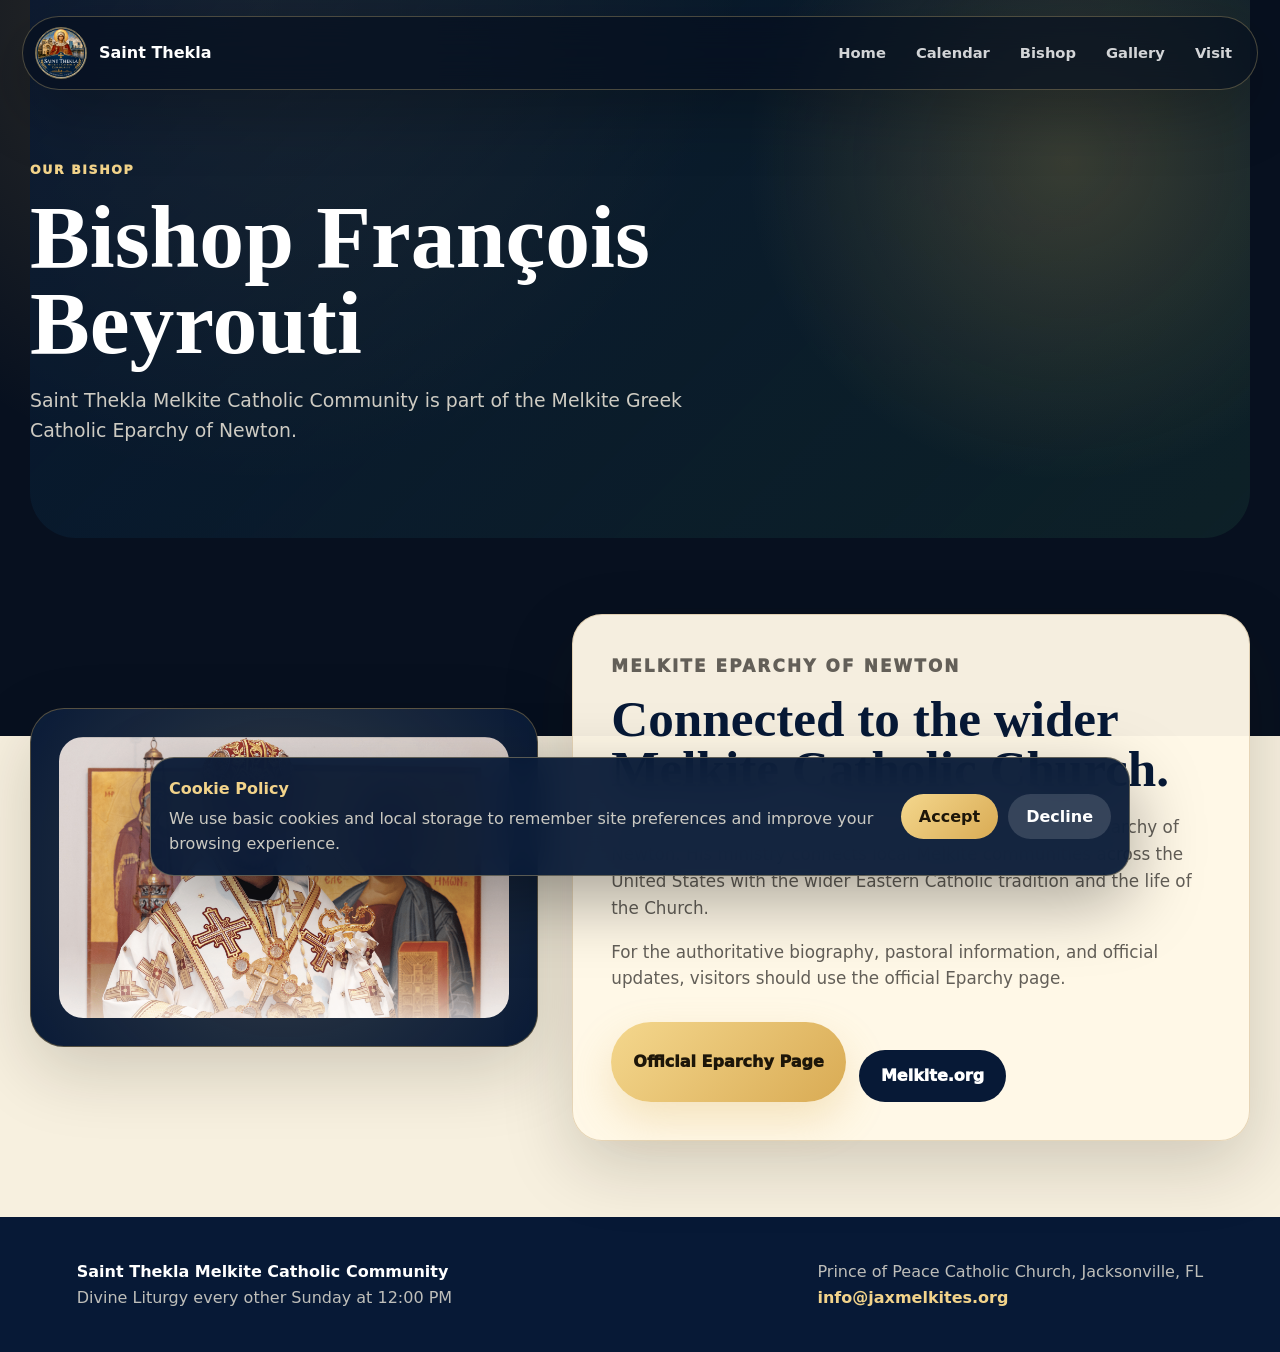
==== bishop.html @ 1944b4c6 "uploaded" ====
<!doctype html>
<html lang="en">
  <head>
    <meta charset="UTF-8" />
    <meta name="viewport" content="width=device-width, initial-scale=1.0" />
    <title>Our Bishop | Saint Thekla Melkite Catholic Community</title>
    <meta
      name="description"
      content="Learn about Bishop François Beyrouti and the Melkite Eparchy of Newton through Saint Thekla Melkite Catholic Community."
    />
    <link rel="icon" type="image/jpeg" href="./assets/hero-emblem.jpg?v=4" />
    <link rel="apple-touch-icon" href="./assets/hero-emblem.jpg?v=4" />
    <link rel="stylesheet" href="./styles.css" />
  </head>
  <body>
    <header class="site-header" data-header>
      <a class="brand" href="./index.html" aria-label="Saint Thekla Melkite Catholic Community home">
        <img src="./assets/hero-emblem.jpg" alt="Saint Thekla Melkite Catholic Community emblem" />
        <span>Saint Thekla</span>
      </a>
      <button class="menu-toggle" type="button" aria-label="Open navigation" aria-expanded="false" data-menu-toggle>
        <span></span>
        <span></span>
      </button>
      <nav class="main-nav" data-nav>
        <a href="./index.html">Home</a>
        <a href="./calendar.html">Calendar</a>
        <a href="./bishop.html">Bishop</a>
        <a href="./gallery.html">Gallery</a>
        <a href="./index.html#visit">Visit</a>
      </nav>
    </header>

    <main>
      <section class="subpage-hero bishop-page-hero">
        <p class="eyebrow">Our Bishop</p>
        <h1>Bishop François Beyrouti</h1>
        <p>Saint Thekla Melkite Catholic Community is part of the Melkite Greek Catholic Eparchy of Newton.</p>
      </section>

      <section class="bishop-detail">
        <div class="bishop-emblem-card">
          <img src="./assets/bishop-francois-beyrouti.png" alt="Bishop François Beyrouti in vestments before icons" />
        </div>
        <div class="bishop-detail-copy">
          <p class="eyebrow">Melkite Eparchy of Newton</p>
          <h2>Connected to the wider Melkite Catholic Church.</h2>
          <p>
            Bishop François Beyrouti serves as bishop of the Melkite Eparchy of Newton. His ministry connects local Melkite communities across the United States with the wider Eastern Catholic tradition and the life of the Church.
          </p>
          <p>
            For the authoritative biography, pastoral information, and official updates, visitors should use the official Eparchy page.
          </p>
          <div class="hero-actions">
            <a class="button primary" href="https://melkite.org/our-bishop-2" target="_blank" rel="noopener noreferrer">Official Eparchy Page</a>
            <a class="button dark" href="https://melkite.org" target="_blank" rel="noopener noreferrer">Melkite.org</a>
          </div>
        </div>
      </section>
    </main>

    <footer class="site-footer">
      <div>
        <strong>Saint Thekla Melkite Catholic Community</strong>
        <span>Divine Liturgy every other Sunday at 12:00 PM</span>
      </div>
      <div>
        <span>Prince of Peace Catholic Church, Jacksonville, FL</span>
        <a href="mailto:info@jaxmelkites.org">info@jaxmelkites.org</a>
      </div>
    </footer>
    <button class="back-to-top" type="button" aria-label="Back to top" data-top>↑</button>
    <script src="./script.js"></script>
  </body>
</html>
---- styles.css ----
:root {
  --ink: #111827;
  --navy: #071936;
  --blue: #123864;
  --gold: #d9ab54;
  --gold-light: #f2d38a;
  --cream: #fff8e8;
  --paper: #f7f0df;
  --red: #8e2f24;
  --green: #183d35;
  --muted: #635f58;
  --line: rgba(151, 104, 34, 0.24);
  --shadow: 0 24px 70px rgba(27, 20, 12, 0.18);
}

* {
  box-sizing: border-box;
}

html {
  scroll-behavior: smooth;
}

html,
body {
  max-width: 100%;
  overflow-x: hidden;
}

body {
  margin: 0;
  color: var(--ink);
  background:
    radial-gradient(circle at 20% 0%, rgba(217, 171, 84, 0.22), transparent 30rem),
    linear-gradient(180deg, #07101f 0, #07101f 46rem, var(--paper) 46rem);
  font-family: Inter, ui-sans-serif, system-ui, -apple-system, BlinkMacSystemFont, "Segoe UI", sans-serif;
  line-height: 1.6;
}

a {
  color: inherit;
  text-decoration: none;
}

img {
  display: block;
  max-width: 100%;
}

section {
  scroll-margin-top: 120px;
}

.site-header {
  position: fixed;
  inset: 16px 22px auto;
  z-index: 50;
  display: flex;
  align-items: center;
  justify-content: space-between;
  gap: 20px;
  padding: 10px 12px;
  border: 1px solid rgba(242, 211, 138, 0.28);
  border-radius: 999px;
  background: rgba(6, 14, 29, 0.66);
  box-shadow: 0 22px 64px rgba(0, 0, 0, 0.24);
  backdrop-filter: blur(18px);
}

.site-header.is-scrolled {
  background: rgba(7, 25, 54, 0.92);
}

.brand {
  display: inline-flex;
  align-items: center;
  gap: 12px;
  color: white;
  font-weight: 900;
}

.brand img {
  width: 52px;
  height: 52px;
  object-fit: cover;
  border: 1px solid rgba(242, 211, 138, 0.5);
  border-radius: 50%;
}

.main-nav {
  display: flex;
  align-items: center;
  gap: 4px;
}

.main-nav a {
  padding: 10px 13px;
  border-radius: 999px;
  color: rgba(255, 255, 255, 0.82);
  font-size: 0.92rem;
  font-weight: 800;
}

.main-nav a:hover {
  color: white;
  background: rgba(255, 255, 255, 0.12);
}

.menu-toggle {
  display: none;
  width: 46px;
  height: 46px;
  border: 0;
  border-radius: 50%;
  background: rgba(255, 255, 255, 0.12);
}

.menu-toggle span {
  display: block;
  width: 18px;
  height: 2px;
  margin: 4px auto;
  background: white;
}

.top-banner {
  padding: 100px 24px 28px;
  background:
    radial-gradient(circle at 50% 0%, rgba(242, 211, 138, 0.24), transparent 30rem),
    linear-gradient(180deg, #07101f, #0d2340);
}

.top-banner img {
  width: min(1520px, 100%);
  margin: 0 auto;
  border: 1px solid rgba(242, 211, 138, 0.35);
  border-radius: 30px;
  box-shadow: 0 34px 100px rgba(0, 0, 0, 0.36);
}

.hero {
  position: relative;
  display: grid;
  grid-template-columns: minmax(0, 1fr) minmax(320px, 520px);
  gap: 48px;
  align-items: center;
  width: min(1220px, calc(100% - 40px));
  margin: 0 auto;
  padding: 76px 0 92px;
  color: white;
}

.hero::before {
  content: "";
  position: absolute;
  inset: 20px -80px 20px;
  z-index: -1;
  border: 1px solid rgba(242, 211, 138, 0.12);
  border-radius: 46px;
  background:
    radial-gradient(circle at 80% 30%, rgba(217, 171, 84, 0.2), transparent 22rem),
    linear-gradient(135deg, rgba(18, 56, 100, 0.76), rgba(142, 47, 36, 0.3));
}

.eyebrow {
  margin: 0 0 14px;
  color: var(--gold-light);
  font-size: 0.78rem;
  font-weight: 950;
  letter-spacing: 0.13em;
  text-transform: uppercase;
}

.hero h1,
.section-copy h2,
.section-heading h2,
.connect-card h2 {
  margin: 0;
  font-family: Georgia, "Times New Roman", serif;
  line-height: 0.97;
}

.hero h1 {
  max-width: 790px;
  font-size: clamp(3.25rem, 7vw, 7.2rem);
}

.hero p {
  max-width: 710px;
  margin: 24px 0 0;
  color: rgba(255, 248, 232, 0.84);
  font-size: clamp(1.05rem, 1.8vw, 1.32rem);
}

.quick-facts {
  display: flex;
  flex-wrap: wrap;
  gap: 10px;
  margin-top: 28px;
}

.quick-facts span {
  padding: 10px 14px;
  border: 1px solid rgba(242, 211, 138, 0.28);
  border-radius: 999px;
  color: var(--cream);
  background: rgba(255, 255, 255, 0.08);
  font-weight: 850;
}

.hero-actions {
  display: flex;
  flex-wrap: wrap;
  gap: 13px;
  margin-top: 30px;
}

.button {
  display: inline-flex;
  align-items: center;
  justify-content: center;
  min-height: 50px;
  padding: 13px 22px;
  border-radius: 999px;
  font-weight: 950;
  transition: transform 180ms ease, box-shadow 180ms ease;
}

.button:hover {
  transform: translateY(-2px);
}

.button.primary {
  color: #1d1609;
  background: linear-gradient(135deg, #f4d78d, var(--gold));
  box-shadow: 0 18px 42px rgba(217, 171, 84, 0.28);
}

.button.light {
  color: var(--navy);
  background: var(--cream);
}

.button.outline {
  color: white;
  border: 1px solid rgba(255, 255, 255, 0.28);
  background: rgba(255, 255, 255, 0.08);
}

.button.dark {
  margin-top: 28px;
  color: white;
  background: var(--navy);
}

.compact-button {
  margin-top: 22px;
}

.hero-image {
  position: relative;
}

.hero-image::before,
.hero-image::after {
  content: "";
  position: absolute;
  border-radius: 50%;
}

.hero-image::before {
  inset: -20px;
  border: 1px solid rgba(242, 211, 138, 0.42);
}

.hero-image::after {
  inset: -48px;
  border: 1px solid rgba(242, 211, 138, 0.16);
}

.hero-image img {
  width: 100%;
  border: 1px solid rgba(242, 211, 138, 0.45);
  border-radius: 50%;
  box-shadow: 0 38px 110px rgba(0, 0, 0, 0.38);
}

.schedule-card,
.welcome-section,
.first-time,
.melkite-section,
.community-section,
.connect-section,
.visit-section {
  width: min(1220px, calc(100% - 40px));
  margin: 0 auto;
  padding: 88px 0;
}

.schedule-card {
  display: grid;
  grid-template-columns: 0.75fr 1.25fr;
  gap: 28px;
  padding: 34px;
  border: 1px solid var(--line);
  border-radius: 30px;
  background: rgba(255, 248, 232, 0.96);
  box-shadow: var(--shadow);
}

.schedule-card h2,
.section-copy h2,
.section-heading h2,
.connect-card h2 {
  color: var(--navy);
  font-size: clamp(2.2rem, 4vw, 4.5rem);
}

.schedule-card p,
.section-copy p,
.welcome-note p,
.expect-grid p,
.melkite-section p,
.community-grid p,
.connect-card p,
.support-card p,
.section-heading p {
  color: var(--muted);
  font-size: 1.05rem;
}

.date-list {
  display: grid;
  grid-template-columns: repeat(4, 1fr);
  gap: 12px;
}

.date-list article,
.expect-grid article,
.community-grid article,
.welcome-note,
.bishop-short,
.support-card {
  border: 1px solid var(--line);
  border-radius: 22px;
  background: white;
  box-shadow: 0 14px 42px rgba(27, 20, 12, 0.08);
}

.date-list article {
  padding: 18px;
}

.date-list span,
.date-list small {
  display: block;
  color: var(--gold);
  font-size: 0.76rem;
  font-weight: 950;
  text-transform: uppercase;
}

.date-list strong {
  display: block;
  margin: 8px 0 4px;
  color: var(--navy);
  font-size: 1.1rem;
  line-height: 1.15;
}

.welcome-section,
.melkite-section,
.connect-section {
  display: grid;
  grid-template-columns: 1fr 0.78fr;
  gap: 34px;
  align-items: stretch;
}

.welcome-note,
.bishop-short,
.support-card,
.connect-card {
  padding: 34px;
}

.welcome-note,
.support-card {
  display: flex;
  flex-direction: column;
  justify-content: end;
  background: linear-gradient(135deg, #ffffff, #fff3d0);
}

.welcome-note h3,
.bishop-short h3,
.support-card h3,
.community-grid h3,
.expect-grid h3 {
  margin: 0 0 12px;
  color: var(--navy);
  font-size: 1.35rem;
  line-height: 1.18;
}

.section-heading {
  max-width: 760px;
  margin-bottom: 34px;
}

.expect-grid,
.community-grid {
  display: grid;
  grid-template-columns: repeat(4, 1fr);
  gap: 16px;
}

.expect-grid article,
.community-grid article {
  min-height: 260px;
  padding: 26px;
}

.expect-grid span {
  display: block;
  margin-bottom: 54px;
  color: var(--gold);
  font-family: Georgia, "Times New Roman", serif;
  font-size: 2.4rem;
}

.melkite-section {
  border-top: 1px solid var(--line);
  border-bottom: 1px solid var(--line);
}

.bishop-short {
  color: white;
  background:
    linear-gradient(135deg, rgba(7, 25, 54, 0.94), rgba(24, 61, 53, 0.94)),
    radial-gradient(circle at top right, rgba(217, 171, 84, 0.3), transparent 22rem);
}

.bishop-short h3,
.bishop-short p {
  color: white;
}

.bishop-short a {
  display: inline-flex;
  margin-top: 18px;
  color: var(--gold-light);
  font-weight: 950;
}

.connect-card {
  border-radius: 30px;
  color: white;
  background:
    linear-gradient(90deg, rgba(7, 25, 54, 0.96), rgba(18, 56, 100, 0.84)),
    radial-gradient(circle at top right, rgba(217, 171, 84, 0.26), transparent 26rem);
  box-shadow: var(--shadow);
}

.connect-card h2 {
  color: white;
}

.connect-card p {
  color: rgba(255, 248, 232, 0.78);
}

.map-frame {
  overflow: hidden;
  border: 1px solid var(--line);
  border-radius: 30px;
  background: white;
  box-shadow: var(--shadow);
}

.map-frame iframe {
  display: block;
  width: 100%;
  height: 470px;
  border: 0;
}

.subpage-hero {
  width: min(1220px, calc(100% - 40px));
  margin: 0 auto;
  padding: 160px 0 74px;
  color: white;
}

.subpage-hero h1 {
  max-width: 880px;
  margin: 0;
  font-family: Georgia, "Times New Roman", serif;
  font-size: clamp(3rem, 7vw, 6.8rem);
  line-height: 0.96;
}

.subpage-hero p:not(.eyebrow) {
  max-width: 720px;
  color: rgba(255, 248, 232, 0.8);
  font-size: 1.18rem;
}

.page-card {
  margin-top: 0;
}

.wide-dates {
  grid-template-columns: repeat(4, 1fr);
}

.calendar-page-section,
.gallery-page-section,
.gallery-tools,
.bishop-detail {
  width: min(1220px, calc(100% - 40px));
  margin: 0 auto;
  padding: 76px 0;
}

.calendar-frame {
  overflow: hidden;
  border: 1px solid var(--line);
  border-radius: 30px;
  background: white;
  box-shadow: var(--shadow);
}

.calendar-frame iframe {
  display: block;
  width: 100%;
  height: 680px;
  border: 0;
}

.bishop-page-hero {
  background:
    radial-gradient(circle at 85% 30%, rgba(217, 171, 84, 0.22), transparent 20rem),
    linear-gradient(135deg, rgba(7, 25, 54, 0.72), rgba(24, 61, 53, 0.38));
  border-radius: 0 0 46px 46px;
}

.bishop-detail {
  display: grid;
  grid-template-columns: 0.75fr 1fr;
  gap: 34px;
  align-items: center;
}

.bishop-emblem-card {
  padding: 28px;
  border: 1px solid rgba(217, 171, 84, 0.35);
  border-radius: 34px;
  background:
    radial-gradient(circle at center, rgba(242, 211, 138, 0.2), transparent 20rem),
    var(--navy);
  box-shadow: var(--shadow);
}

.bishop-emblem-card img {
  width: 100%;
  aspect-ratio: 16 / 10;
  object-fit: cover;
  object-position: center;
  border-radius: 24px;
}

.bishop-detail-copy {
  padding: 38px;
  border: 1px solid var(--line);
  border-radius: 30px;
  background: rgba(255, 248, 232, 0.96);
  box-shadow: var(--shadow);
}

.bishop-detail-copy h2,
.gallery-tools h2 {
  margin: 0 0 20px;
  color: var(--navy);
  font-family: Georgia, "Times New Roman", serif;
  font-size: clamp(2.2rem, 4vw, 4.6rem);
  line-height: 0.98;
}

.bishop-detail-copy p,
.gallery-tools p,
.gallery-tools li {
  color: var(--muted);
  font-size: 1.05rem;
}

.gallery-tools {
  display: grid;
  grid-template-columns: 1fr 0.8fr;
  gap: 24px;
  align-items: stretch;
}

.gallery-tools > div,
.gallery-tools ol {
  margin: 0;
  padding: 34px;
  border: 1px solid var(--line);
  border-radius: 30px;
  background: rgba(255, 248, 232, 0.96);
  box-shadow: var(--shadow);
}

.gallery-tools code {
  color: var(--navy);
  font-weight: 800;
}

.gallery-tools li + li {
  margin-top: 12px;
}

.facebook-gallery {
  display: grid;
  grid-template-columns: repeat(3, 1fr);
  gap: 18px;
}

.gallery-photo {
  display: grid;
  overflow: hidden;
  min-height: 320px;
  border: 1px solid var(--line);
  border-radius: 24px;
  background: white;
  box-shadow: 0 14px 42px rgba(27, 20, 12, 0.08);
}

.gallery-photo img {
  width: 100%;
  aspect-ratio: 4 / 3;
  object-fit: cover;
}

.gallery-photo span {
  display: block;
  padding: 18px;
  color: var(--navy);
  font-weight: 850;
}

.gallery-empty {
  grid-column: 1 / -1;
  padding: 34px;
  border: 1px solid var(--line);
  border-radius: 24px;
  background: white;
}

.gallery-empty h3 {
  margin: 0 0 10px;
  color: var(--navy);
}

.site-footer {
  display: flex;
  justify-content: space-between;
  gap: 30px;
  padding: 42px 6vw;
  color: rgba(255, 248, 232, 0.74);
  background: var(--navy);
}

.site-footer strong,
.site-footer span,
.site-footer a {
  display: block;
}

.site-footer strong {
  color: white;
}

.site-footer a {
  color: var(--gold-light);
  font-weight: 850;
}

.back-to-top {
  position: fixed;
  right: 18px;
  bottom: 18px;
  z-index: 40;
  width: 50px;
  height: 50px;
  border: 0;
  border-radius: 50%;
  color: #1d1609;
  background: var(--gold);
  box-shadow: 0 18px 45px rgba(0, 0, 0, 0.22);
  cursor: pointer;
  opacity: 0;
  pointer-events: none;
  transform: translateY(10px);
  transition: opacity 180ms ease, transform 180ms ease;
}

.back-to-top.is-visible {
  opacity: 1;
  pointer-events: auto;
  transform: translateY(0);
}

.cookie-banner {
  position: fixed;
  left: 24px;
  right: 24px;
  bottom: 24px;
  z-index: 80;
  display: grid;
  grid-template-columns: 1fr auto;
  gap: 18px;
  align-items: center;
  max-width: 980px;
  margin: 0 auto;
  padding: 18px;
  border: 1px solid rgba(242, 211, 138, 0.34);
  border-radius: 24px;
  color: white;
  background: rgba(7, 25, 54, 0.94);
  box-shadow: 0 24px 70px rgba(0, 0, 0, 0.34);
  backdrop-filter: blur(18px);
  transition: opacity 200ms ease, transform 200ms ease;
}

.cookie-banner.is-hiding {
  opacity: 0;
  transform: translateY(14px);
}

.cookie-banner strong {
  display: block;
  margin-bottom: 4px;
  color: var(--gold-light);
}

.cookie-banner p {
  margin: 0;
  color: rgba(255, 248, 232, 0.78);
}

.cookie-actions {
  display: flex;
  gap: 10px;
}

.cookie-actions button {
  min-height: 44px;
  padding: 10px 18px;
  border: 0;
  border-radius: 999px;
  font: inherit;
  font-weight: 900;
  cursor: pointer;
}

.cookie-accept {
  color: #1d1609;
  background: linear-gradient(135deg, #f4d78d, var(--gold));
}

.cookie-decline {
  color: white;
  background: rgba(255, 255, 255, 0.14);
}

@media (max-width: 980px) {
  .hero,
  .schedule-card,
  .welcome-section,
  .melkite-section,
  .connect-section,
  .bishop-detail,
  .gallery-tools {
    grid-template-columns: 1fr;
  }

  .date-list,
  .expect-grid,
  .community-grid,
  .facebook-gallery {
    grid-template-columns: repeat(2, 1fr);
  }

  .hero-image {
    max-width: 520px;
    margin: 0 auto;
  }
}

@media (max-width: 720px) {
  body {
    background:
      radial-gradient(circle at 50% 0%, rgba(217, 171, 84, 0.18), transparent 18rem),
      linear-gradient(180deg, #07101f 0, #07101f 38rem, var(--paper) 38rem);
  }

  .site-header {
    inset: 10px 12px auto;
    min-height: 64px;
    padding: 8px;
    border-radius: 22px;
    gap: 10px;
  }

  .menu-toggle {
    display: block;
    flex: 0 0 44px;
    width: 44px;
    height: 44px;
  }

  .main-nav {
    position: absolute;
    top: calc(100% + 10px);
    left: 0;
    right: 0;
    display: none;
    flex-direction: column;
    align-items: stretch;
    padding: 12px;
    border: 1px solid rgba(242, 211, 138, 0.24);
    border-radius: 24px;
    background: rgba(7, 25, 54, 0.96);
  }

  .main-nav.is-open {
    display: flex;
  }

  .brand span {
    max-width: 160px;
    line-height: 1.1;
    font-size: 1rem;
    white-space: nowrap;
  }

  .brand img {
    width: 44px;
    height: 44px;
  }

  .top-banner {
    padding: 86px 10px 14px;
  }

  .top-banner img {
    width: 100%;
    height: clamp(126px, 37vw, 176px);
    object-fit: cover;
    object-position: center;
    border-radius: 16px;
    box-shadow: 0 18px 48px rgba(0, 0, 0, 0.28);
  }

  .hero {
    display: flex;
    flex-direction: column-reverse;
    gap: 22px;
    width: calc(100% - 24px);
    margin: 0 auto;
    padding: 28px 0 48px;
    color: white;
  }

  .hero::before {
    inset: 0;
    border-radius: 26px;
    background:
      radial-gradient(circle at 50% 14%, rgba(217, 171, 84, 0.18), transparent 15rem),
      linear-gradient(180deg, rgba(18, 56, 100, 0.54), rgba(7, 25, 54, 0.78));
  }

  .hero-copy {
    width: 100%;
    padding: 0 18px 22px;
  }

  .hero .eyebrow {
    font-size: 0.7rem;
    letter-spacing: 0.09em;
  }

  .hero p {
    margin-top: 18px;
    font-size: 1rem;
  }

  .schedule-card,
  .welcome-section,
  .first-time,
  .melkite-section,
  .community-section,
  .connect-section,
  .visit-section,
  .subpage-hero,
  .calendar-page-section,
  .gallery-page-section,
  .gallery-tools,
  .bishop-detail {
    width: calc(100% - 24px);
    padding: 58px 0;
  }

  .hero h1 {
    font-size: clamp(2.35rem, 11vw, 3.7rem);
    line-height: 1;
    overflow-wrap: anywhere;
  }

  .hero-image {
    width: min(72vw, 290px);
    max-width: none;
    margin: 34px auto 0;
  }

  .hero-image::before {
    inset: -10px;
  }

  .hero-image::after {
    display: none;
  }

  .quick-facts {
    display: grid;
    grid-template-columns: 1fr;
    gap: 8px;
    margin-top: 20px;
  }

  .quick-facts span {
    width: 100%;
    padding: 9px 12px;
    text-align: center;
  }

  .hero-actions {
    display: grid;
    grid-template-columns: 1fr;
    gap: 10px;
    margin-top: 20px;
  }

  .button {
    width: 100%;
    min-height: 52px;
    padding: 13px 16px;
    text-align: center;
  }

  .schedule-card,
  .connect-card,
  .welcome-note,
  .bishop-short,
  .support-card {
    padding: 24px;
  }

  .schedule-card h2,
  .section-copy h2,
  .section-heading h2,
  .connect-card h2,
  .bishop-detail-copy h2,
  .gallery-tools h2 {
    font-size: clamp(2rem, 10vw, 3rem);
    line-height: 1.02;
  }

  .date-list,
  .expect-grid,
  .community-grid,
  .facebook-gallery {
    grid-template-columns: 1fr;
  }

  .expect-grid article {
    min-height: auto;
  }

  .expect-grid span {
    margin-bottom: 24px;
  }

  .map-frame iframe {
    height: 390px;
  }

  .calendar-frame iframe {
    height: 560px;
  }

  .site-footer {
    flex-direction: column;
  }

  .cookie-banner {
    left: 12px;
    right: 12px;
    bottom: 12px;
    grid-template-columns: 1fr;
    padding: 16px;
  }

  .cookie-actions {
    display: grid;
    grid-template-columns: 1fr 1fr;
  }

  .cookie-actions button {
    width: 100%;
  }
}

@media (max-width: 420px) {
  .site-header {
    inset: 8px 10px auto;
  }

  .brand {
    gap: 9px;
  }

  .brand span {
    max-width: 145px;
    font-size: 0.94rem;
  }

  .top-banner img {
    height: 120px;
  }

  .hero {
    width: calc(100% - 20px);
  }

  .hero-copy {
    padding-inline: 14px;
  }

  .hero-image {
    width: min(70vw, 250px);
  }
}
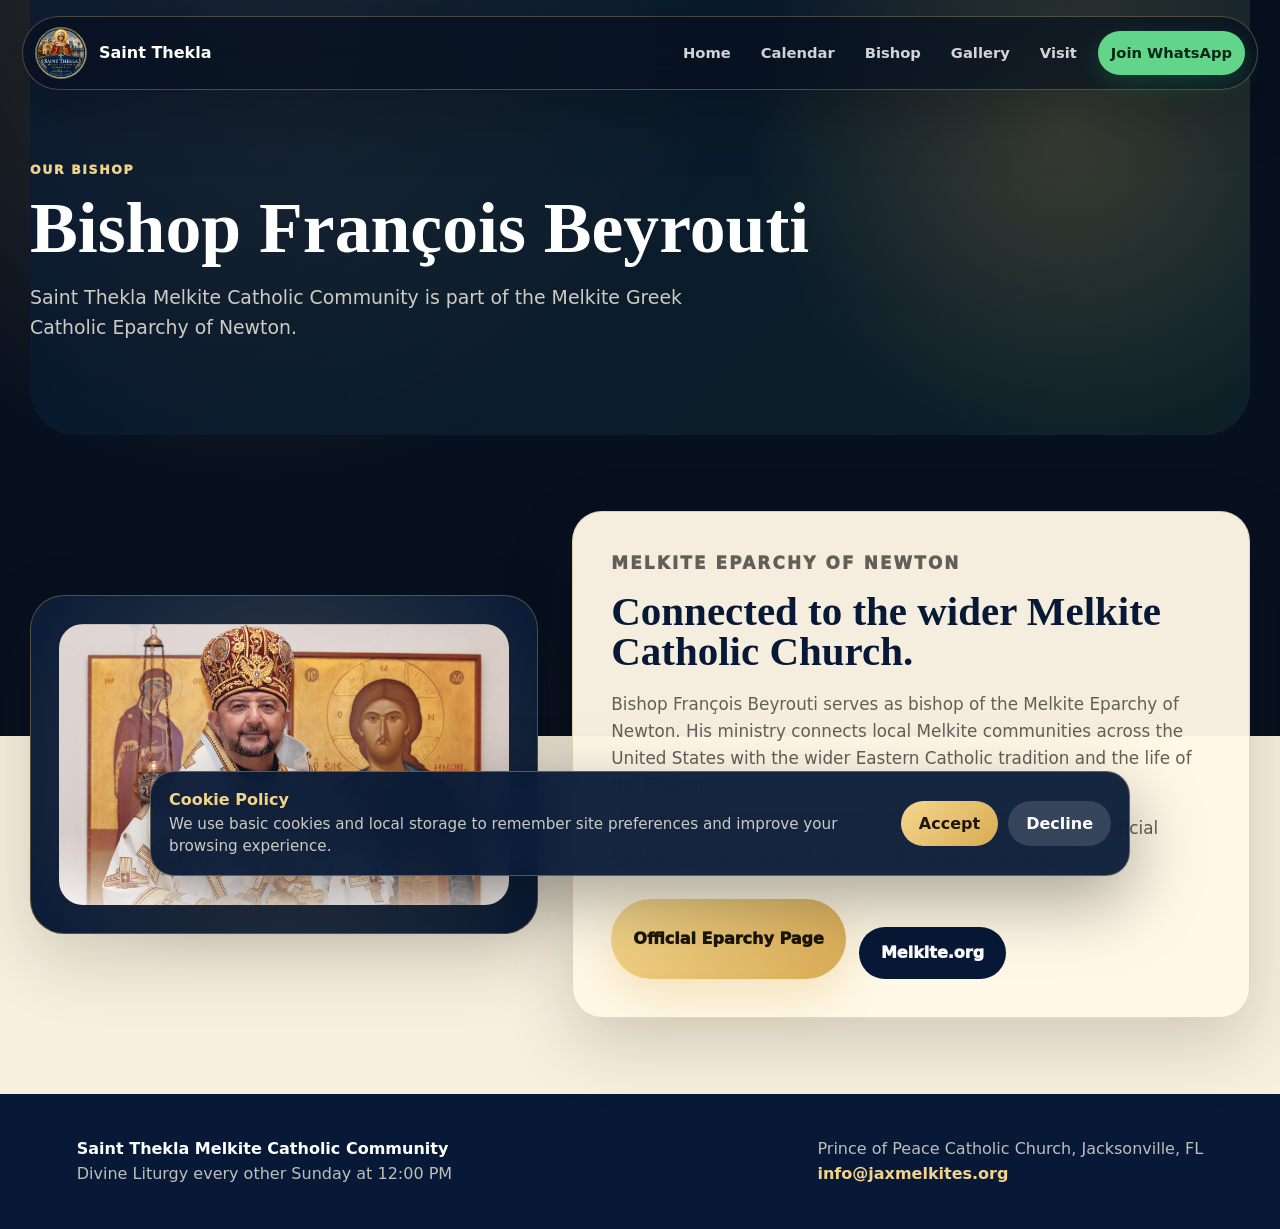
==== commit 8d10bcf2: "Add WhatsApp community header link" ====
--- a/bishop.html
+++ b/bishop.html
@@ -28,6 +28,13 @@
         <a href="./bishop.html">Bishop</a>
         <a href="./gallery.html">Gallery</a>
         <a href="./index.html#visit">Visit</a>
+        <a
+          class="whatsapp-link"
+          href="https://chat.whatsapp.com/I6FyS9nunFM1bxBYqRGiij"
+          target="_blank"
+          rel="noopener noreferrer"
+          aria-label="Join our WhatsApp community"
+        >Join WhatsApp</a>
       </nav>
     </header>
 
--- a/styles.css
+++ b/styles.css
@@ -106,6 +106,18 @@
   background: rgba(255, 255, 255, 0.12);
 }
 
+.main-nav .whatsapp-link {
+  margin-left: 4px;
+  color: #062814;
+  background: #62d58a;
+  box-shadow: 0 8px 24px rgba(35, 176, 91, 0.24);
+}
+
+.main-nav .whatsapp-link:hover {
+  color: #031a0c;
+  background: #83e4a5;
+}
+
 .menu-toggle {
   display: none;
   width: 46px;
@@ -140,13 +152,10 @@
 
 .hero {
   position: relative;
-  display: grid;
-  grid-template-columns: minmax(0, 1fr) minmax(320px, 520px);
-  gap: 48px;
-  align-items: center;
+  display: block;
   width: min(1220px, calc(100% - 40px));
   margin: 0 auto;
-  padding: 76px 0 92px;
+  padding: 76px 48px 92px;
   color: white;
 }
 
@@ -181,12 +190,13 @@
 }
 
 .hero h1 {
-  max-width: 790px;
-  font-size: clamp(3.25rem, 7vw, 7.2rem);
+  max-width: 1120px;
+  font-size: clamp(2.6rem, 5.6vw, 5.76rem);
+  text-wrap: balance;
 }
 
 .hero p {
-  max-width: 710px;
+  max-width: 980px;
   margin: 24px 0 0;
   color: rgba(255, 248, 232, 0.84);
   font-size: clamp(1.05rem, 1.8vw, 1.32rem);
@@ -255,34 +265,6 @@
 
 .compact-button {
   margin-top: 22px;
-}
-
-.hero-image {
-  position: relative;
-}
-
-.hero-image::before,
-.hero-image::after {
-  content: "";
-  position: absolute;
-  border-radius: 50%;
-}
-
-.hero-image::before {
-  inset: -20px;
-  border: 1px solid rgba(242, 211, 138, 0.42);
-}
-
-.hero-image::after {
-  inset: -48px;
-  border: 1px solid rgba(242, 211, 138, 0.16);
-}
-
-.hero-image img {
-  width: 100%;
-  border: 1px solid rgba(242, 211, 138, 0.45);
-  border-radius: 50%;
-  box-shadow: 0 38px 110px rgba(0, 0, 0, 0.38);
 }
 
 .schedule-card,
@@ -313,7 +295,7 @@
 .section-heading h2,
 .connect-card h2 {
   color: var(--navy);
-  font-size: clamp(2.2rem, 4vw, 4.5rem);
+  font-size: clamp(1.76rem, 3.2vw, 3.6rem);
 }
 
 .schedule-card p,
@@ -399,7 +381,7 @@
 .expect-grid h3 {
   margin: 0 0 12px;
   color: var(--navy);
-  font-size: 1.35rem;
+  font-size: 1.08rem;
   line-height: 1.18;
 }
 
@@ -496,7 +478,7 @@
   max-width: 880px;
   margin: 0;
   font-family: Georgia, "Times New Roman", serif;
-  font-size: clamp(3rem, 7vw, 6.8rem);
+  font-size: clamp(2.4rem, 5.6vw, 5.44rem);
   line-height: 0.96;
 }
 
@@ -583,7 +565,7 @@
   margin: 0 0 20px;
   color: var(--navy);
   font-family: Georgia, "Times New Roman", serif;
-  font-size: clamp(2.2rem, 4vw, 4.6rem);
+  font-size: clamp(1.76rem, 3.2vw, 3.68rem);
   line-height: 0.98;
 }
 
@@ -742,11 +724,15 @@
   display: block;
   margin-bottom: 4px;
   color: var(--gold-light);
+  font-size: 1rem;
+  line-height: 1.2;
 }
 
 .cookie-banner p {
   margin: 0;
   color: rgba(255, 248, 232, 0.78);
+  font-size: 0.95rem;
+  line-height: 1.45;
 }
 
 .cookie-actions {
@@ -775,7 +761,6 @@
 }
 
 @media (max-width: 980px) {
-  .hero,
   .schedule-card,
   .welcome-section,
   .melkite-section,
@@ -792,10 +777,6 @@
     grid-template-columns: repeat(2, 1fr);
   }
 
-  .hero-image {
-    max-width: 520px;
-    margin: 0 auto;
-  }
 }
 
 @media (max-width: 720px) {
@@ -838,6 +819,11 @@
     display: flex;
   }
 
+  .main-nav .whatsapp-link {
+    margin: 4px 0 0;
+    text-align: center;
+  }
+
   .brand span {
     max-width: 160px;
     line-height: 1.1;
@@ -864,9 +850,7 @@
   }
 
   .hero {
-    display: flex;
-    flex-direction: column-reverse;
-    gap: 22px;
+    display: block;
     width: calc(100% - 24px);
     margin: 0 auto;
     padding: 28px 0 48px;
@@ -913,23 +897,9 @@
   }
 
   .hero h1 {
-    font-size: clamp(2.35rem, 11vw, 3.7rem);
+    font-size: clamp(1.88rem, 8.8vw, 2.96rem);
     line-height: 1;
     overflow-wrap: anywhere;
-  }
-
-  .hero-image {
-    width: min(72vw, 290px);
-    max-width: none;
-    margin: 34px auto 0;
-  }
-
-  .hero-image::before {
-    inset: -10px;
-  }
-
-  .hero-image::after {
-    display: none;
   }
 
   .quick-facts {
@@ -973,7 +943,7 @@
   .connect-card h2,
   .bishop-detail-copy h2,
   .gallery-tools h2 {
-    font-size: clamp(2rem, 10vw, 3rem);
+    font-size: clamp(1.6rem, 8vw, 2.4rem);
     line-height: 1.02;
   }
 
@@ -1005,20 +975,36 @@
   }
 
   .cookie-banner {
-    left: 12px;
-    right: 12px;
-    bottom: 12px;
+    left: 14px;
+    right: 14px;
+    bottom: calc(14px + env(safe-area-inset-bottom));
     grid-template-columns: 1fr;
-    padding: 16px;
+    gap: 12px;
+    max-width: none;
+    padding: 14px;
+    border-radius: 20px;
   }
 
   .cookie-actions {
     display: grid;
     grid-template-columns: 1fr 1fr;
+    gap: 8px;
   }
 
   .cookie-actions button {
     width: 100%;
+    min-height: 42px;
+    padding: 9px 12px;
+    font-size: 0.95rem;
+  }
+
+  .cookie-banner strong {
+    font-size: 0.98rem;
+  }
+
+  .cookie-banner p {
+    font-size: 0.86rem;
+    line-height: 1.38;
   }
 }
 
@@ -1048,7 +1034,14 @@
     padding-inline: 14px;
   }
 
-  .hero-image {
-    width: min(70vw, 250px);
-  }
-}
+  .cookie-banner {
+    left: 10px;
+    right: 10px;
+    padding: 12px;
+  }
+
+  .cookie-banner p {
+    font-size: 0.82rem;
+  }
+
+}
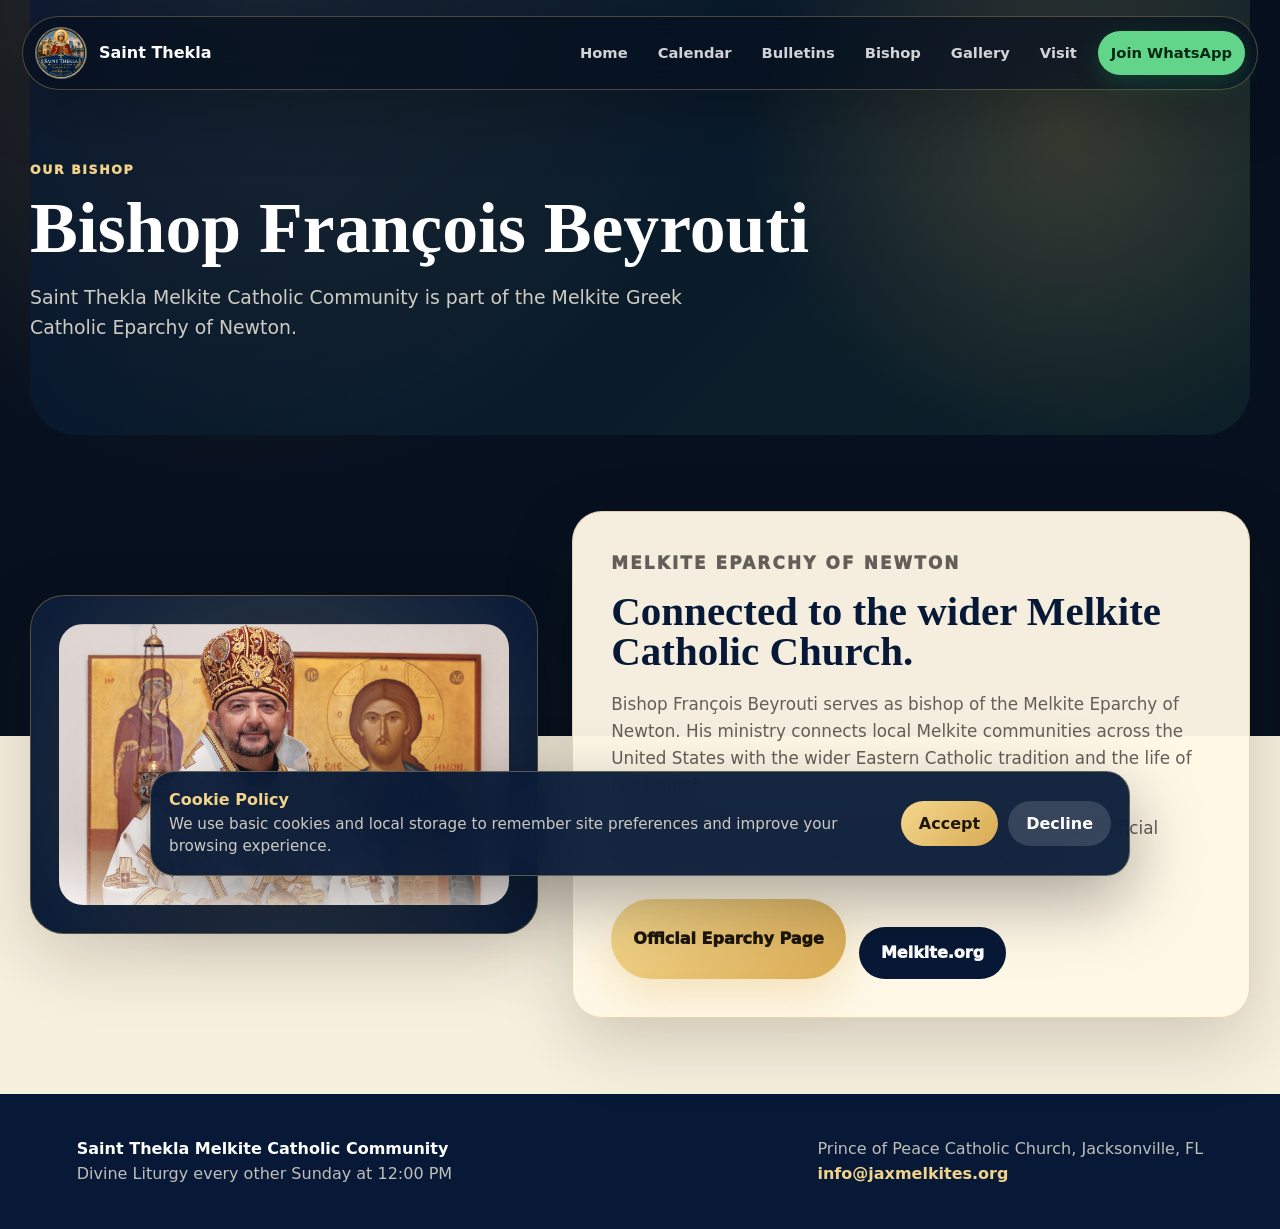
==== commit 3823d3ca: "Add dated bulletin archive page" ====
--- a/bishop.html
+++ b/bishop.html
@@ -25,6 +25,7 @@
       <nav class="main-nav" data-nav>
         <a href="./index.html">Home</a>
         <a href="./calendar.html">Calendar</a>
+        <a href="./bulletins.html">Bulletins</a>
         <a href="./bishop.html">Bishop</a>
         <a href="./gallery.html">Gallery</a>
         <a href="./index.html#visit">Visit</a>
--- a/styles.css
+++ b/styles.css
@@ -35,6 +35,10 @@
     linear-gradient(180deg, #07101f 0, #07101f 46rem, var(--paper) 46rem);
   font-family: Inter, ui-sans-serif, system-ui, -apple-system, BlinkMacSystemFont, "Segoe UI", sans-serif;
   line-height: 1.6;
+}
+
+.gallery-page {
+  background: var(--paper);
 }
 
 a {
@@ -136,6 +140,7 @@
 }
 
 .top-banner {
+  position: relative;
   padding: 100px 24px 28px;
   background:
     radial-gradient(circle at 50% 0%, rgba(242, 211, 138, 0.24), transparent 30rem),
@@ -150,9 +155,45 @@
   box-shadow: 0 34px 100px rgba(0, 0, 0, 0.36);
 }
 
+.banner-callout {
+  position: absolute;
+  right: max(42px, calc((100vw - 1520px) / 2 + 42px));
+  bottom: 54px;
+  max-width: min(330px, calc(100% - 72px));
+  padding: 16px 18px;
+  border: 1px solid rgba(242, 211, 138, 0.44);
+  border-radius: 22px;
+  color: white;
+  background: rgba(7, 25, 54, 0.84);
+  box-shadow: 0 24px 70px rgba(0, 0, 0, 0.34);
+  backdrop-filter: blur(16px);
+}
+
+.banner-callout span,
+.banner-callout strong {
+  display: block;
+}
+
+.banner-callout span {
+  color: var(--gold-light);
+  font-size: 0.76rem;
+  font-weight: 950;
+  letter-spacing: 0.12em;
+  text-transform: uppercase;
+}
+
+.banner-callout strong {
+  margin-top: 3px;
+  font-size: 1.3rem;
+  line-height: 1.12;
+}
+
 .hero {
   position: relative;
-  display: block;
+  display: grid;
+  grid-template-columns: minmax(0, 1fr) minmax(320px, 410px);
+  gap: 34px;
+  align-items: center;
   width: min(1220px, calc(100% - 40px));
   margin: 0 auto;
   padding: 76px 48px 92px;
@@ -171,6 +212,10 @@
     linear-gradient(135deg, rgba(18, 56, 100, 0.76), rgba(142, 47, 36, 0.3));
 }
 
+.hero-copy {
+  min-width: 0;
+}
+
 .eyebrow {
   margin: 0 0 14px;
   color: var(--gold-light);
@@ -190,16 +235,22 @@
 }
 
 .hero h1 {
-  max-width: 1120px;
-  font-size: clamp(2.6rem, 5.6vw, 5.76rem);
+  max-width: 780px;
+  font-size: clamp(2.65rem, 5vw, 5.3rem);
   text-wrap: balance;
 }
 
 .hero p {
-  max-width: 980px;
+  max-width: 720px;
   margin: 24px 0 0;
   color: rgba(255, 248, 232, 0.84);
   font-size: clamp(1.05rem, 1.8vw, 1.32rem);
+}
+
+.hero-assurance {
+  padding-left: 16px;
+  border-left: 3px solid var(--gold);
+  font-weight: 750;
 }
 
 .quick-facts {
@@ -257,6 +308,24 @@
   background: rgba(255, 255, 255, 0.08);
 }
 
+.button.cream {
+  color: var(--navy);
+  border: 1px solid rgba(151, 104, 34, 0.22);
+  background: rgba(255, 248, 232, 0.8);
+}
+
+.button.whatsapp-button {
+  flex-basis: 100%;
+  color: #062814;
+  background: #62d58a;
+  box-shadow: 0 18px 42px rgba(35, 176, 91, 0.24);
+}
+
+.button.whatsapp-button:hover {
+  color: #031a0c;
+  background: #83e4a5;
+}
+
 .button.dark {
   margin-top: 28px;
   color: white;
@@ -265,6 +334,85 @@
 
 .compact-button {
   margin-top: 22px;
+}
+
+.hero-spotlight {
+  position: relative;
+  align-self: stretch;
+  display: grid;
+  align-content: end;
+  min-height: 560px;
+  overflow: hidden;
+  border: 1px solid rgba(242, 211, 138, 0.34);
+  border-radius: 34px;
+  background:
+    radial-gradient(circle at center 24%, rgba(242, 211, 138, 0.2), transparent 18rem),
+    linear-gradient(180deg, rgba(7, 25, 54, 0.42), rgba(7, 25, 54, 0.98)),
+    #071936;
+  box-shadow: 0 30px 90px rgba(0, 0, 0, 0.32);
+}
+
+.hero-spotlight > img {
+  position: absolute;
+  inset: 22px 22px auto;
+  width: calc(100% - 44px);
+  aspect-ratio: 1;
+  object-fit: contain;
+  filter: drop-shadow(0 22px 34px rgba(0, 0, 0, 0.34));
+}
+
+.next-liturgy-card {
+  position: relative;
+  z-index: 1;
+  margin: 250px 18px 18px;
+  padding: 24px;
+  border: 1px solid rgba(242, 211, 138, 0.26);
+  border-radius: 24px;
+  color: white;
+  background: rgba(4, 14, 31, 0.86);
+  backdrop-filter: blur(14px);
+}
+
+.next-liturgy-card h2 {
+  margin: 0 0 18px;
+  color: white;
+  font-family: Georgia, "Times New Roman", serif;
+  font-size: clamp(2rem, 3vw, 3.2rem);
+  line-height: 0.96;
+}
+
+.next-liturgy-card dl {
+  display: grid;
+  gap: 12px;
+  margin: 0;
+}
+
+.next-liturgy-card dl div {
+  display: grid;
+  grid-template-columns: 70px 1fr;
+  gap: 12px;
+  padding-top: 12px;
+  border-top: 1px solid rgba(242, 211, 138, 0.18);
+}
+
+.next-liturgy-card dt {
+  color: var(--gold-light);
+  font-size: 0.72rem;
+  font-weight: 950;
+  letter-spacing: 0.1em;
+  text-transform: uppercase;
+}
+
+.next-liturgy-card dd {
+  margin: 0;
+  color: rgba(255, 248, 232, 0.9);
+  font-weight: 850;
+  line-height: 1.35;
+}
+
+.next-liturgy-card .button {
+  width: 100%;
+  margin-top: 20px;
 }
 
 .schedule-card,
@@ -350,6 +498,20 @@
   line-height: 1.15;
 }
 
+.schedule-actions,
+.visitor-actions {
+  display: flex;
+  flex-wrap: wrap;
+  gap: 12px;
+  align-items: center;
+  margin-top: 24px;
+}
+
+.schedule-actions .button,
+.visitor-actions .button {
+  margin-top: 0;
+}
+
 .welcome-section,
 .melkite-section,
 .connect-section {
@@ -390,6 +552,32 @@
   margin-bottom: 34px;
 }
 
+.first-time-lead {
+  display: grid;
+  grid-template-columns: minmax(0, 1fr) minmax(280px, 0.7fr);
+  gap: 34px;
+  align-items: end;
+  margin-bottom: 34px;
+}
+
+.first-time-lead .section-heading {
+  margin-bottom: 0;
+}
+
+.visitor-path {
+  padding: 28px;
+  border: 1px solid var(--line);
+  border-radius: 24px;
+  background: linear-gradient(135deg, rgba(255, 255, 255, 0.94), rgba(255, 248, 232, 0.82));
+  box-shadow: 0 16px 46px rgba(27, 20, 12, 0.08);
+}
+
+.visitor-path p {
+  margin: 0;
+  color: var(--muted);
+  font-size: 1.05rem;
+}
+
 .expect-grid,
 .community-grid {
   display: grid;
@@ -435,6 +623,32 @@
   font-weight: 950;
 }
 
+.community-section {
+  position: relative;
+}
+
+.community-showcase {
+  display: grid;
+  grid-template-columns: 1.25fr 1fr;
+  grid-template-rows: repeat(2, minmax(190px, 1fr));
+  gap: 16px;
+  margin: 0 0 22px;
+}
+
+.community-showcase img {
+  width: 100%;
+  height: 100%;
+  min-height: 190px;
+  object-fit: cover;
+  border: 1px solid var(--line);
+  border-radius: 8px;
+  box-shadow: 0 18px 50px rgba(27, 20, 12, 0.12);
+}
+
+.community-showcase img:first-child {
+  grid-row: 1 / 3;
+}
+
 .connect-card {
   border-radius: 30px;
   color: white;
@@ -497,12 +711,160 @@
 }
 
 .calendar-page-section,
+.bulletins-page-section,
 .gallery-page-section,
-.gallery-tools,
 .bishop-detail {
   width: min(1220px, calc(100% - 40px));
   margin: 0 auto;
   padding: 76px 0;
+}
+
+.bulletins-page-section {
+  display: grid;
+  grid-template-columns: minmax(280px, 0.72fr) minmax(0, 1.28fr);
+  gap: 28px;
+  align-items: start;
+}
+
+.bulletins-index,
+.bulletin-preview-card {
+  min-width: 0;
+}
+
+.bulletins-index {
+  display: grid;
+  gap: 22px;
+}
+
+.bulletins-list {
+  display: grid;
+  gap: 14px;
+}
+
+.bulletin-card,
+.bulletin-empty {
+  width: 100%;
+  padding: 22px;
+  border: 1px solid var(--line);
+  border-radius: 8px;
+  background: white;
+  box-shadow: 0 14px 42px rgba(27, 20, 12, 0.08);
+}
+
+.bulletin-card {
+  color: inherit;
+  font: inherit;
+  text-align: left;
+  cursor: pointer;
+  transition: border-color 180ms ease, box-shadow 180ms ease, transform 180ms ease;
+}
+
+.bulletin-card:hover,
+.bulletin-card.is-active {
+  border-color: rgba(217, 171, 84, 0.72);
+  box-shadow: 0 20px 54px rgba(27, 20, 12, 0.14);
+  transform: translateY(-2px);
+}
+
+.bulletin-card span,
+.bulletin-card strong,
+.bulletin-card time,
+.bulletin-card small,
+.bulletin-empty h3,
+.bulletin-empty p {
+  display: block;
+}
+
+.bulletin-card span {
+  color: var(--gold);
+  font-size: 0.76rem;
+  font-weight: 950;
+  letter-spacing: 0.1em;
+  text-transform: uppercase;
+}
+
+.bulletin-card strong,
+.bulletin-empty h3 {
+  margin-top: 10px;
+  color: var(--navy);
+  font-size: 1.2rem;
+  line-height: 1.15;
+}
+
+.bulletin-card time {
+  margin-top: 8px;
+  color: var(--muted);
+  font-size: 0.9rem;
+  font-weight: 850;
+}
+
+.bulletin-card small,
+.bulletin-empty p {
+  margin-top: 10px;
+  color: var(--muted);
+  font-size: 0.94rem;
+  line-height: 1.55;
+}
+
+.bulletin-empty code {
+  color: var(--navy);
+  font-weight: 850;
+}
+
+.bulletin-preview-card {
+  position: sticky;
+  top: 120px;
+  overflow: hidden;
+  border: 1px solid var(--line);
+  border-radius: 30px;
+  background: rgba(255, 248, 232, 0.96);
+  box-shadow: var(--shadow);
+}
+
+.bulletin-preview-empty {
+  display: grid;
+  min-height: 560px;
+  align-content: center;
+  padding: 38px;
+  background:
+    radial-gradient(circle at 80% 20%, rgba(217, 171, 84, 0.18), transparent 18rem),
+    linear-gradient(135deg, #ffffff, #fff3d0);
+}
+
+.bulletin-preview-empty h2,
+.bulletin-preview-header h2 {
+  margin: 0;
+  color: var(--navy);
+  font-family: Georgia, "Times New Roman", serif;
+  font-size: clamp(1.8rem, 3vw, 3.2rem);
+  line-height: 0.98;
+}
+
+.bulletin-preview-empty p:not(.eyebrow),
+.bulletin-preview-header p:not(.eyebrow) {
+  color: var(--muted);
+}
+
+.bulletin-preview-header {
+  display: flex;
+  justify-content: space-between;
+  gap: 20px;
+  align-items: start;
+  padding: 24px;
+  border-bottom: 1px solid var(--line);
+  background: white;
+}
+
+.bulletin-preview-header .button {
+  flex: 0 0 auto;
+}
+
+.bulletin-preview-content iframe {
+  display: block;
+  width: 100%;
+  height: min(760px, 72dvh);
+  border: 0;
+  background: #f4efe2;
 }
 
 .calendar-frame {
@@ -560,8 +922,7 @@
   box-shadow: var(--shadow);
 }
 
-.bishop-detail-copy h2,
-.gallery-tools h2 {
+.bishop-detail-copy h2 {
   margin: 0 0 20px;
   color: var(--navy);
   font-family: Georgia, "Times New Roman", serif;
@@ -569,79 +930,265 @@
   line-height: 0.98;
 }
 
-.bishop-detail-copy p,
-.gallery-tools p,
-.gallery-tools li {
+.bishop-detail-copy p {
   color: var(--muted);
   font-size: 1.05rem;
 }
 
-.gallery-tools {
-  display: grid;
-  grid-template-columns: 1fr 0.8fr;
-  gap: 24px;
-  align-items: stretch;
-}
-
-.gallery-tools > div,
-.gallery-tools ol {
+.gallery-hero {
+  position: relative;
+  display: flex;
+  align-items: flex-end;
+  min-height: min(760px, 82dvh);
+  padding: 170px max(20px, calc((100vw - 1220px) / 2)) 72px;
+  color: white;
+  background:
+    linear-gradient(180deg, rgba(2, 9, 22, 0.3), rgba(2, 9, 22, 0.54) 48%, rgba(2, 9, 22, 0.92)),
+    url("./assets/gallery-hero.jpg") center 42% / cover no-repeat;
+  border-bottom: 1px solid rgba(242, 211, 138, 0.38);
+}
+
+.gallery-hero-copy {
+  max-width: 820px;
+}
+
+.gallery-hero h1 {
   margin: 0;
+  font-family: Georgia, "Times New Roman", serif;
+  font-size: clamp(3rem, 7vw, 6.4rem);
+  line-height: 0.92;
+}
+
+.gallery-hero-copy > p:not(.eyebrow) {
+  max-width: 700px;
+  margin: 22px 0 0;
+  color: rgba(255, 248, 232, 0.88);
+  font-size: 1.15rem;
+}
+
+.gallery-hero-actions {
+  display: flex;
+  flex-wrap: wrap;
+  gap: 18px;
+  align-items: center;
+  margin-top: 28px;
+}
+
+.gallery-hero-actions span {
+  color: rgba(255, 248, 232, 0.78);
+  font-weight: 800;
+}
+
+.gallery-section-heading {
+  display: grid;
+  grid-template-columns: minmax(0, 1fr) minmax(260px, 0.65fr);
+  gap: 40px;
+  align-items: end;
+  margin-bottom: 34px;
+  padding-bottom: 30px;
+  border-bottom: 1px solid var(--line);
+}
+
+.gallery-section-heading h2 {
+  max-width: 760px;
+  margin: 0;
+  color: var(--navy);
+  font-family: Georgia, "Times New Roman", serif;
+  font-size: clamp(2rem, 4.4vw, 4.2rem);
+  line-height: 0.98;
+}
+
+.gallery-section-heading > p {
+  margin: 0;
+  color: var(--muted);
+  line-height: 1.7;
+}
+
+.facebook-gallery {
+  columns: 3 280px;
+  column-gap: 16px;
+}
+
+.gallery-photo {
+  display: block;
+  width: 100%;
+  margin: 0 0 16px;
+  padding: 0;
+  overflow: hidden;
+  border: 1px solid var(--line);
+  border-radius: 8px;
+  background: white;
+  box-shadow: 0 14px 42px rgba(27, 20, 12, 0.08);
+  break-inside: avoid;
+  color: inherit;
+  font: inherit;
+  text-align: left;
+  cursor: zoom-in;
+  transition: transform 180ms ease, box-shadow 180ms ease;
+}
+
+.gallery-photo:hover {
+  transform: translateY(-3px);
+  box-shadow: 0 20px 54px rgba(27, 20, 12, 0.14);
+}
+
+.gallery-photo:focus-visible {
+  outline: 3px solid var(--gold);
+  outline-offset: 3px;
+}
+
+.gallery-photo img {
+  width: 100%;
+  height: auto;
+}
+
+.gallery-photo-details {
+  display: block;
+  padding: 14px 16px 16px;
+  color: var(--navy);
+}
+
+.gallery-photo-details strong {
+  display: -webkit-box;
+  overflow: hidden;
+  font-size: 0.95rem;
+  line-height: 1.35;
+  -webkit-box-orient: vertical;
+  -webkit-line-clamp: 2;
+  unicode-bidi: plaintext;
+}
+
+.gallery-photo-details time {
+  display: block;
+  margin-top: 8px;
+  color: var(--muted);
+  font-size: 0.78rem;
+  font-weight: 800;
+  text-transform: uppercase;
+}
+
+.gallery-loading {
+  margin: 0;
+  color: var(--muted);
+  font-weight: 800;
+}
+
+.gallery-empty {
+  display: block;
   padding: 34px;
   border: 1px solid var(--line);
-  border-radius: 30px;
-  background: rgba(255, 248, 232, 0.96);
-  box-shadow: var(--shadow);
-}
-
-.gallery-tools code {
-  color: var(--navy);
-  font-weight: 800;
-}
-
-.gallery-tools li + li {
-  margin-top: 12px;
-}
-
-.facebook-gallery {
-  display: grid;
-  grid-template-columns: repeat(3, 1fr);
-  gap: 18px;
-}
-
-.gallery-photo {
-  display: grid;
-  overflow: hidden;
-  min-height: 320px;
-  border: 1px solid var(--line);
-  border-radius: 24px;
+  border-radius: 8px;
   background: white;
-  box-shadow: 0 14px 42px rgba(27, 20, 12, 0.08);
-}
-
-.gallery-photo img {
-  width: 100%;
-  aspect-ratio: 4 / 3;
-  object-fit: cover;
-}
-
-.gallery-photo span {
-  display: block;
-  padding: 18px;
-  color: var(--navy);
-  font-weight: 850;
-}
-
-.gallery-empty {
-  grid-column: 1 / -1;
-  padding: 34px;
-  border: 1px solid var(--line);
-  border-radius: 24px;
-  background: white;
+  break-inside: avoid;
 }
 
 .gallery-empty h3 {
   margin: 0 0 10px;
   color: var(--navy);
+}
+
+.gallery-open {
+  overflow: hidden;
+}
+
+.gallery-lightbox[hidden] {
+  display: none;
+}
+
+.gallery-lightbox {
+  position: fixed;
+  inset: 0;
+  z-index: 110;
+  display: grid;
+  place-items: center;
+  padding: 24px;
+  background: rgba(2, 9, 22, 0.92);
+  backdrop-filter: blur(12px);
+}
+
+.gallery-lightbox-dialog {
+  position: relative;
+  width: min(1180px, 100%);
+  max-height: calc(100dvh - 48px);
+}
+
+.gallery-lightbox figure {
+  display: grid;
+  grid-template-columns: minmax(0, 1fr) minmax(260px, 330px);
+  max-height: calc(100dvh - 48px);
+  margin: 0;
+  overflow: hidden;
+  border: 1px solid rgba(242, 211, 138, 0.32);
+  border-radius: 8px;
+  background: #071936;
+  box-shadow: 0 30px 90px rgba(0, 0, 0, 0.48);
+}
+
+.gallery-lightbox figure > img {
+  width: 100%;
+  height: 100%;
+  max-height: calc(100dvh - 48px);
+  object-fit: contain;
+  background: #020916;
+}
+
+.gallery-lightbox figcaption {
+  overflow: auto;
+  padding: 30px;
+  border-left: 1px solid rgba(242, 211, 138, 0.2);
+  color: rgba(255, 248, 232, 0.82);
+}
+
+.gallery-lightbox figcaption time {
+  color: var(--gold-light);
+  font-size: 0.78rem;
+  font-weight: 900;
+  text-transform: uppercase;
+}
+
+.gallery-lightbox figcaption p {
+  margin: 16px 0 24px;
+  color: white;
+  line-height: 1.65;
+  unicode-bidi: plaintext;
+}
+
+.gallery-lightbox-close,
+.gallery-lightbox-nav {
+  position: absolute;
+  z-index: 2;
+  display: grid;
+  place-items: center;
+  border: 1px solid rgba(255, 255, 255, 0.24);
+  border-radius: 50%;
+  color: white;
+  background: rgba(7, 25, 54, 0.88);
+  font: inherit;
+  cursor: pointer;
+}
+
+.gallery-lightbox-close {
+  top: 12px;
+  right: 12px;
+  width: 42px;
+  height: 42px;
+  font-size: 1.45rem;
+}
+
+.gallery-lightbox-nav {
+  top: 50%;
+  width: 46px;
+  height: 46px;
+  font-size: 1.3rem;
+  transform: translateY(-50%);
+}
+
+.gallery-lightbox-nav.previous {
+  left: 12px;
+}
+
+.gallery-lightbox-nav.next {
+  right: 342px;
 }
 
 .site-footer {
@@ -693,6 +1240,82 @@
   transform: translateY(0);
 }
 
+body.has-event-popup {
+  overflow: hidden;
+}
+
+.event-popup {
+  position: fixed;
+  inset: 0;
+  z-index: 120;
+  display: grid;
+  place-items: center;
+  padding: 18px;
+  background: rgba(3, 13, 29, 0.72);
+  opacity: 0;
+  backdrop-filter: blur(14px);
+  transition: opacity 180ms ease;
+}
+
+.event-popup.is-visible {
+  opacity: 1;
+}
+
+.event-popup.is-hiding {
+  opacity: 0;
+}
+
+.event-popup-dialog {
+  position: relative;
+  width: min(680px, 100%);
+  max-height: calc(100vh - 36px);
+  overflow: hidden;
+  border: 1px solid rgba(242, 211, 138, 0.5);
+  border-radius: 24px;
+  background: white;
+  box-shadow: 0 30px 90px rgba(0, 0, 0, 0.48);
+  transform: translateY(12px) scale(0.98);
+  transition: transform 180ms ease;
+}
+
+.event-popup.is-visible .event-popup-dialog {
+  transform: translateY(0) scale(1);
+}
+
+.event-popup-image {
+  display: block;
+  width: 100%;
+  max-height: calc(100vh - 36px);
+  object-fit: contain;
+  background: white;
+}
+
+.event-popup-close {
+  position: absolute;
+  top: 12px;
+  right: 12px;
+  z-index: 2;
+  display: grid;
+  place-items: center;
+  width: 42px;
+  height: 42px;
+  border: 1px solid rgba(242, 211, 138, 0.52);
+  border-radius: 50%;
+  color: white;
+  background: rgba(7, 25, 54, 0.88);
+  box-shadow: 0 12px 30px rgba(0, 0, 0, 0.28);
+  font: inherit;
+  font-size: 1.75rem;
+  font-weight: 700;
+  line-height: 1;
+  cursor: pointer;
+}
+
+.event-popup-close:focus-visible {
+  outline: 3px solid var(--gold-light);
+  outline-offset: 3px;
+}
+
 .cookie-banner {
   position: fixed;
   left: 24px;
@@ -761,20 +1384,37 @@
 }
 
 @media (max-width: 980px) {
+  .hero,
+  .first-time-lead {
+    grid-template-columns: 1fr;
+  }
+
   .schedule-card,
   .welcome-section,
   .melkite-section,
   .connect-section,
   .bishop-detail,
-  .gallery-tools {
+  .bulletins-page-section,
+  .gallery-section-heading {
     grid-template-columns: 1fr;
+  }
+
+  .bulletin-preview-card {
+    position: static;
   }
 
   .date-list,
   .expect-grid,
-  .community-grid,
+  .community-grid {
+    grid-template-columns: repeat(2, 1fr);
+  }
+
+  .hero-spotlight {
+    min-height: 520px;
+  }
+
   .facebook-gallery {
-    grid-template-columns: repeat(2, 1fr);
+    columns: 2;
   }
 
 }
@@ -849,6 +1489,15 @@
     box-shadow: 0 18px 48px rgba(0, 0, 0, 0.28);
   }
 
+  .banner-callout {
+    position: static;
+    width: 100%;
+    max-width: none;
+    margin: 10px auto 0;
+    padding: 12px 14px;
+    border-radius: 16px;
+  }
+
   .hero {
     display: block;
     width: calc(100% - 24px);
@@ -868,6 +1517,30 @@
   .hero-copy {
     width: 100%;
     padding: 0 18px 22px;
+  }
+
+  .hero-spotlight {
+    min-height: auto;
+    margin: 0 14px 14px;
+    border-radius: 24px;
+  }
+
+  .hero-spotlight > img {
+    position: relative;
+    inset: auto;
+    width: min(250px, 72%);
+    margin: 18px auto 0;
+  }
+
+  .next-liturgy-card {
+    margin: 10px 12px 12px;
+    padding: 18px;
+    border-radius: 18px;
+  }
+
+  .next-liturgy-card dl div {
+    grid-template-columns: 1fr;
+    gap: 4px;
   }
 
   .hero .eyebrow {
@@ -889,8 +1562,8 @@
   .visit-section,
   .subpage-hero,
   .calendar-page-section,
+  .bulletins-page-section,
   .gallery-page-section,
-  .gallery-tools,
   .bishop-detail {
     width: calc(100% - 24px);
     padding: 58px 0;
@@ -941,8 +1614,7 @@
   .section-copy h2,
   .section-heading h2,
   .connect-card h2,
-  .bishop-detail-copy h2,
-  .gallery-tools h2 {
+  .bishop-detail-copy h2 {
     font-size: clamp(1.6rem, 8vw, 2.4rem);
     line-height: 1.02;
   }
@@ -950,8 +1622,96 @@
   .date-list,
   .expect-grid,
   .community-grid,
+  .community-showcase {
+    grid-template-columns: 1fr;
+  }
+
+  .community-showcase {
+    grid-template-rows: none;
+  }
+
+  .community-showcase img,
+  .community-showcase img:first-child {
+    grid-row: auto;
+    height: auto;
+    min-height: 0;
+    aspect-ratio: 16 / 10;
+  }
+
+  .gallery-hero {
+    min-height: 74dvh;
+    padding: 130px 20px 42px;
+    background-position: 54% center;
+  }
+
+  .gallery-hero h1 {
+    font-size: clamp(2.8rem, 14vw, 4.8rem);
+  }
+
+  .gallery-hero-copy > p:not(.eyebrow) {
+    font-size: 1rem;
+  }
+
+  .gallery-hero-actions {
+    display: grid;
+    grid-template-columns: 1fr;
+    gap: 12px;
+  }
+
+  .gallery-hero-actions span {
+    text-align: center;
+  }
+
+  .gallery-section-heading {
+    grid-template-columns: 1fr;
+    gap: 18px;
+    margin-bottom: 24px;
+    padding-bottom: 22px;
+  }
+
+  .gallery-section-heading h2 {
+    font-size: clamp(2rem, 10vw, 3rem);
+  }
+
   .facebook-gallery {
+    columns: 1;
+  }
+
+  .gallery-lightbox {
+    padding: 0;
+  }
+
+  .gallery-lightbox-dialog,
+  .gallery-lightbox figure {
+    width: 100%;
+    max-height: 100dvh;
+  }
+
+  .gallery-lightbox figure {
     grid-template-columns: 1fr;
+    height: 100dvh;
+    border: 0;
+    border-radius: 0;
+  }
+
+  .gallery-lightbox figure > img {
+    height: 62dvh;
+    max-height: 62dvh;
+  }
+
+  .gallery-lightbox figcaption {
+    max-height: 38dvh;
+    padding: 22px;
+    border-top: 1px solid rgba(242, 211, 138, 0.2);
+    border-left: 0;
+  }
+
+  .gallery-lightbox-nav {
+    top: 31dvh;
+  }
+
+  .gallery-lightbox-nav.next {
+    right: 12px;
   }
 
   .expect-grid article {
@@ -967,6 +1727,20 @@
   }
 
   .calendar-frame iframe {
+    height: 560px;
+  }
+
+  .bulletin-preview-header {
+    display: grid;
+    grid-template-columns: 1fr;
+  }
+
+  .bulletin-preview-empty {
+    min-height: 360px;
+    padding: 24px;
+  }
+
+  .bulletin-preview-content iframe {
     height: 560px;
   }
 
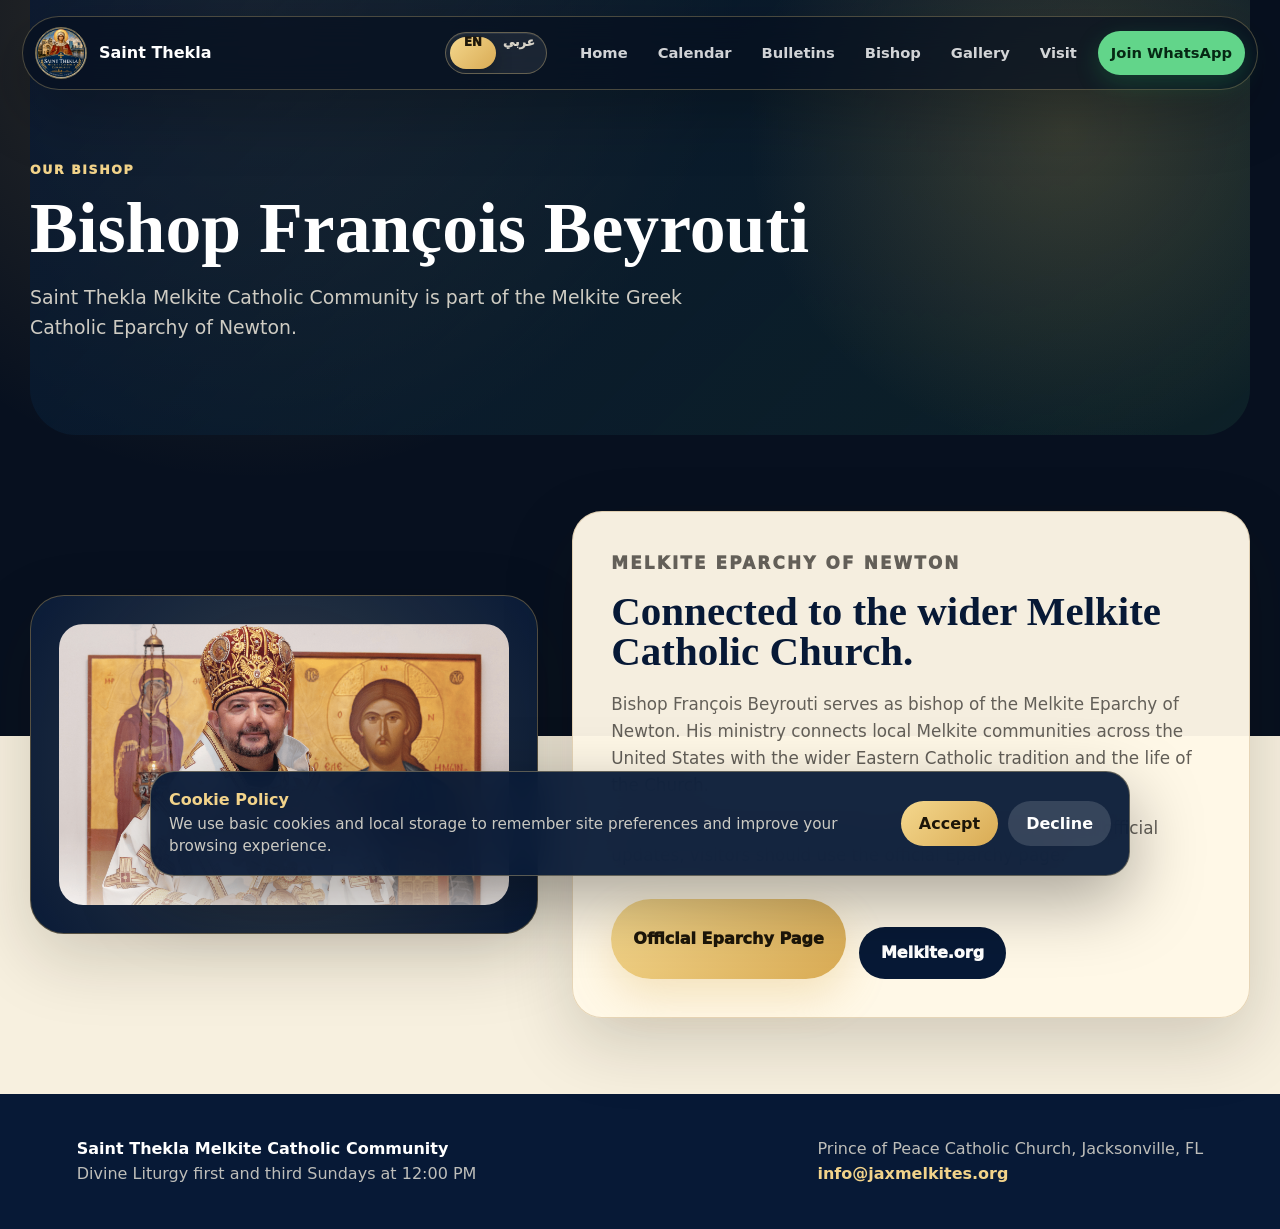
==== commit 0234bd5d: "Update liturgy schedule rule" ====
--- a/bishop.html
+++ b/bishop.html
@@ -70,7 +70,7 @@
     <footer class="site-footer">
       <div>
         <strong>Saint Thekla Melkite Catholic Community</strong>
-        <span>Divine Liturgy every other Sunday at 12:00 PM</span>
+        <span>Divine Liturgy first and third Sundays at 12:00 PM</span>
       </div>
       <div>
         <span>Prince of Peace Catholic Church, Jacksonville, FL</span>
--- a/styles.css
+++ b/styles.css
@@ -122,6 +122,88 @@
   background: #83e4a5;
 }
 
+.language-toggle {
+  position: relative;
+  display: inline-grid;
+  grid-template-columns: 1fr 1fr;
+  flex: 0 0 auto;
+  width: 102px;
+  height: 42px;
+  margin-left: auto;
+  padding: 4px;
+  border: 1px solid rgba(242, 211, 138, 0.34);
+  border-radius: 999px;
+  color: rgba(255, 248, 232, 0.82);
+  background: rgba(255, 255, 255, 0.08);
+  box-shadow: inset 0 1px 0 rgba(255, 255, 255, 0.08);
+  cursor: pointer;
+  direction: ltr;
+  font: inherit;
+  font-size: 0.74rem;
+  font-weight: 950;
+  overflow: hidden;
+}
+
+.language-toggle span {
+  position: relative;
+  z-index: 1;
+  display: grid;
+  place-items: center;
+  line-height: 1;
+  transition: color 180ms ease;
+}
+
+.language-toggle i {
+  position: absolute;
+  top: 4px;
+  bottom: 4px;
+  left: 4px;
+  width: calc((100% - 8px) / 2);
+  border-radius: 999px;
+  background: linear-gradient(135deg, #f4d78d, var(--gold));
+  box-shadow: 0 8px 18px rgba(0, 0, 0, 0.22);
+  transition: transform 180ms ease;
+}
+
+.language-toggle[data-language="ar"] i {
+  transform: translateX(100%);
+}
+
+.language-toggle[data-language="en"] span:first-child,
+.language-toggle[data-language="ar"] span:nth-child(2) {
+  color: #1d1609;
+}
+
+.language-toggle:focus-visible {
+  outline: 3px solid var(--gold-light);
+  outline-offset: 3px;
+}
+
+html[dir="rtl"] body {
+  letter-spacing: 0;
+}
+
+html[dir="rtl"] .language-toggle {
+  margin-right: auto;
+  margin-left: 0;
+}
+
+html[dir="rtl"] .eyebrow,
+html[dir="rtl"] .banner-callout span,
+html[dir="rtl"] .date-list span,
+html[dir="rtl"] .bulletin-card-details > span:first-child,
+html[dir="rtl"] .gallery-photo-details time,
+html[dir="rtl"] .gallery-lightbox figcaption time {
+  letter-spacing: 0;
+}
+
+html[dir="rtl"] .hero-actions,
+html[dir="rtl"] .schedule-actions,
+html[dir="rtl"] .visitor-actions,
+html[dir="rtl"] .gallery-hero-actions {
+  direction: rtl;
+}
+
 .menu-toggle {
   display: none;
   width: 46px;
@@ -720,31 +802,25 @@
 }
 
 .bulletins-page-section {
-  display: grid;
-  grid-template-columns: minmax(280px, 0.72fr) minmax(0, 1.28fr);
-  gap: 28px;
+  display: block;
+}
+
+.bulletins-index {
+  display: grid;
+  gap: 26px;
+  min-width: 0;
+}
+
+.bulletins-list {
+  display: grid;
+  grid-template-columns: repeat(auto-fill, minmax(260px, 360px));
+  gap: 14px;
   align-items: start;
-}
-
-.bulletins-index,
-.bulletin-preview-card {
-  min-width: 0;
-}
-
-.bulletins-index {
-  display: grid;
-  gap: 22px;
-}
-
-.bulletins-list {
-  display: grid;
-  gap: 14px;
 }
 
 .bulletin-card,
 .bulletin-empty {
   width: 100%;
-  padding: 22px;
   border: 1px solid var(--line);
   border-radius: 8px;
   background: white;
@@ -752,30 +828,52 @@
 }
 
 .bulletin-card {
-  color: inherit;
+  display: grid;
+  grid-template-columns: 58px minmax(0, 1fr);
+  gap: 14px;
+  align-items: center;
+  min-height: 86px;
+  padding: 12px 14px;
+  color: var(--navy);
   font: inherit;
   text-align: left;
   cursor: pointer;
+  background:
+    linear-gradient(135deg, rgba(217, 171, 84, 0.12), transparent 55%),
+    white;
   transition: border-color 180ms ease, box-shadow 180ms ease, transform 180ms ease;
 }
 
-.bulletin-card:hover,
-.bulletin-card.is-active {
+.bulletin-card:hover {
   border-color: rgba(217, 171, 84, 0.72);
   box-shadow: 0 20px 54px rgba(27, 20, 12, 0.14);
   transform: translateY(-2px);
 }
 
-.bulletin-card span,
-.bulletin-card strong,
+.bulletin-card:focus-visible {
+  outline: 3px solid var(--gold);
+  outline-offset: 3px;
+}
+
+.bulletin-card img {
+  width: 58px;
+  height: 58px;
+  border: 1px solid rgba(217, 171, 84, 0.48);
+  border-radius: 50%;
+  object-fit: cover;
+  background: var(--navy);
+  box-shadow: 0 8px 22px rgba(7, 25, 54, 0.18);
+}
+
+.bulletin-card-details,
+.bulletin-card-details span,
 .bulletin-card time,
-.bulletin-card small,
 .bulletin-empty h3,
 .bulletin-empty p {
   display: block;
 }
 
-.bulletin-card span {
+.bulletin-card-details > span:first-child {
   color: var(--gold);
   font-size: 0.76rem;
   font-weight: 950;
@@ -783,7 +881,6 @@
   text-transform: uppercase;
 }
 
-.bulletin-card strong,
 .bulletin-empty h3 {
   margin-top: 10px;
   color: var(--navy);
@@ -792,13 +889,26 @@
 }
 
 .bulletin-card time {
+  margin-top: 4px;
+  color: var(--navy);
+  font-size: clamp(0.98rem, 2vw, 1.12rem);
+  font-weight: 950;
+  line-height: 1.1;
+}
+
+.bulletin-card-action {
+  width: fit-content;
   margin-top: 8px;
-  color: var(--muted);
-  font-size: 0.9rem;
-  font-weight: 850;
-}
-
-.bulletin-card small,
+  padding: 6px 10px;
+  border-radius: 999px;
+  color: var(--navy);
+  background: rgba(217, 171, 84, 0.18);
+  font-size: 0.76rem;
+  font-weight: 950;
+  letter-spacing: 0;
+  text-transform: none;
+}
+
 .bulletin-empty p {
   margin-top: 10px;
   color: var(--muted);
@@ -811,60 +921,8 @@
   font-weight: 850;
 }
 
-.bulletin-preview-card {
-  position: sticky;
-  top: 120px;
-  overflow: hidden;
-  border: 1px solid var(--line);
-  border-radius: 30px;
-  background: rgba(255, 248, 232, 0.96);
-  box-shadow: var(--shadow);
-}
-
-.bulletin-preview-empty {
-  display: grid;
-  min-height: 560px;
-  align-content: center;
-  padding: 38px;
-  background:
-    radial-gradient(circle at 80% 20%, rgba(217, 171, 84, 0.18), transparent 18rem),
-    linear-gradient(135deg, #ffffff, #fff3d0);
-}
-
-.bulletin-preview-empty h2,
-.bulletin-preview-header h2 {
-  margin: 0;
-  color: var(--navy);
-  font-family: Georgia, "Times New Roman", serif;
-  font-size: clamp(1.8rem, 3vw, 3.2rem);
-  line-height: 0.98;
-}
-
-.bulletin-preview-empty p:not(.eyebrow),
-.bulletin-preview-header p:not(.eyebrow) {
-  color: var(--muted);
-}
-
-.bulletin-preview-header {
-  display: flex;
-  justify-content: space-between;
-  gap: 20px;
-  align-items: start;
-  padding: 24px;
-  border-bottom: 1px solid var(--line);
-  background: white;
-}
-
-.bulletin-preview-header .button {
-  flex: 0 0 auto;
-}
-
-.bulletin-preview-content iframe {
-  display: block;
-  width: 100%;
-  height: min(760px, 72dvh);
-  border: 0;
-  background: #f4efe2;
+.bulletin-empty {
+  padding: 28px;
 }
 
 .calendar-frame {
@@ -1399,10 +1457,6 @@
     grid-template-columns: 1fr;
   }
 
-  .bulletin-preview-card {
-    position: static;
-  }
-
   .date-list,
   .expect-grid,
   .community-grid {
@@ -1439,6 +1493,12 @@
     flex: 0 0 44px;
     width: 44px;
     height: 44px;
+  }
+
+  .language-toggle {
+    width: 84px;
+    height: 38px;
+    font-size: 0.66rem;
   }
 
   .main-nav {
@@ -1730,20 +1790,6 @@
     height: 560px;
   }
 
-  .bulletin-preview-header {
-    display: grid;
-    grid-template-columns: 1fr;
-  }
-
-  .bulletin-preview-empty {
-    min-height: 360px;
-    padding: 24px;
-  }
-
-  .bulletin-preview-content iframe {
-    height: 560px;
-  }
-
   .site-footer {
     flex-direction: column;
   }
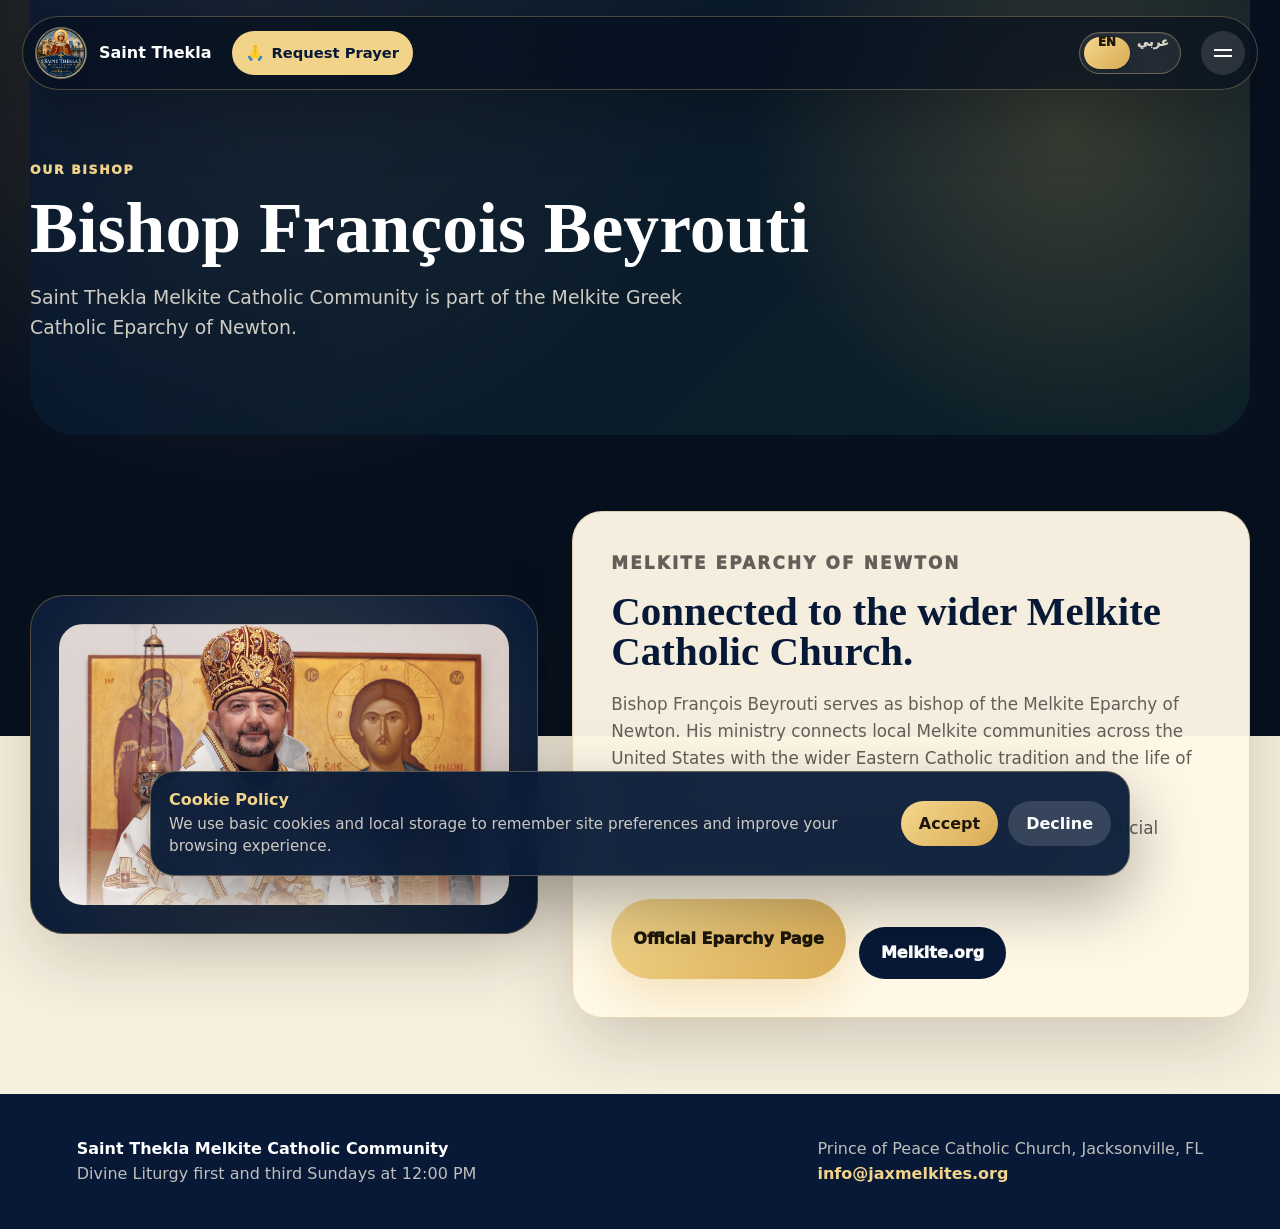
==== commit c9cbe492: "Add prayer request redirect and persistent header button" ====
--- a/bishop.html
+++ b/bishop.html
@@ -17,6 +17,10 @@
       <a class="brand" href="./index.html" aria-label="Saint Thekla Melkite Catholic Community home">
         <img src="./assets/hero-emblem.jpg" alt="Saint Thekla Melkite Catholic Community emblem" />
         <span>Saint Thekla</span>
+      </a>
+      <a class="prayer-link" href="/requestprayer" aria-label="Request Prayer" title="Request Prayer">
+        <span aria-hidden="true">🙏</span>
+        <span class="prayer-link-label">Request Prayer</span>
       </a>
       <button class="menu-toggle" type="button" aria-label="Open navigation" aria-expanded="false" data-menu-toggle>
         <span></span>
--- a/styles.css
+++ b/styles.css
@@ -1865,3 +1865,74 @@
   }
 
 }
+
+/* Keep prayer requests available in the fixed header, including on mobile. */
+.prayer-link {
+  display: inline-flex;
+  flex: 0 0 auto;
+  align-items: center;
+  justify-content: center;
+  gap: 8px;
+  min-width: 44px;
+  min-height: 44px;
+  padding: 10px 14px;
+  border-radius: 999px;
+  color: var(--navy);
+  background: var(--gold-light);
+  font-size: 0.92rem;
+  font-weight: 800;
+  white-space: nowrap;
+}
+
+.prayer-link:hover {
+  background: var(--cream);
+}
+
+.prayer-link:focus-visible {
+  outline: 3px solid white;
+  outline-offset: 3px;
+}
+
+@media (min-width: 721px) and (max-width: 1400px) {
+  .menu-toggle {
+    display: block;
+    flex: 0 0 44px;
+    width: 44px;
+    height: 44px;
+  }
+
+  .main-nav {
+    position: absolute;
+    top: calc(100% + 10px);
+    left: 0;
+    right: 0;
+    display: none;
+    flex-direction: column;
+    align-items: stretch;
+    padding: 12px;
+    border: 1px solid rgba(242, 211, 138, 0.24);
+    border-radius: 24px;
+    background: rgba(7, 25, 54, 0.96);
+  }
+
+  .main-nav.is-open {
+    display: flex;
+  }
+}
+
+@media (max-width: 720px) {
+  .prayer-link {
+    padding: 8px;
+    font-size: 1.35rem;
+  }
+
+  .prayer-link-label {
+    display: none;
+  }
+}
+
+@media (max-width: 520px) {
+  .brand span {
+    display: none;
+  }
+}
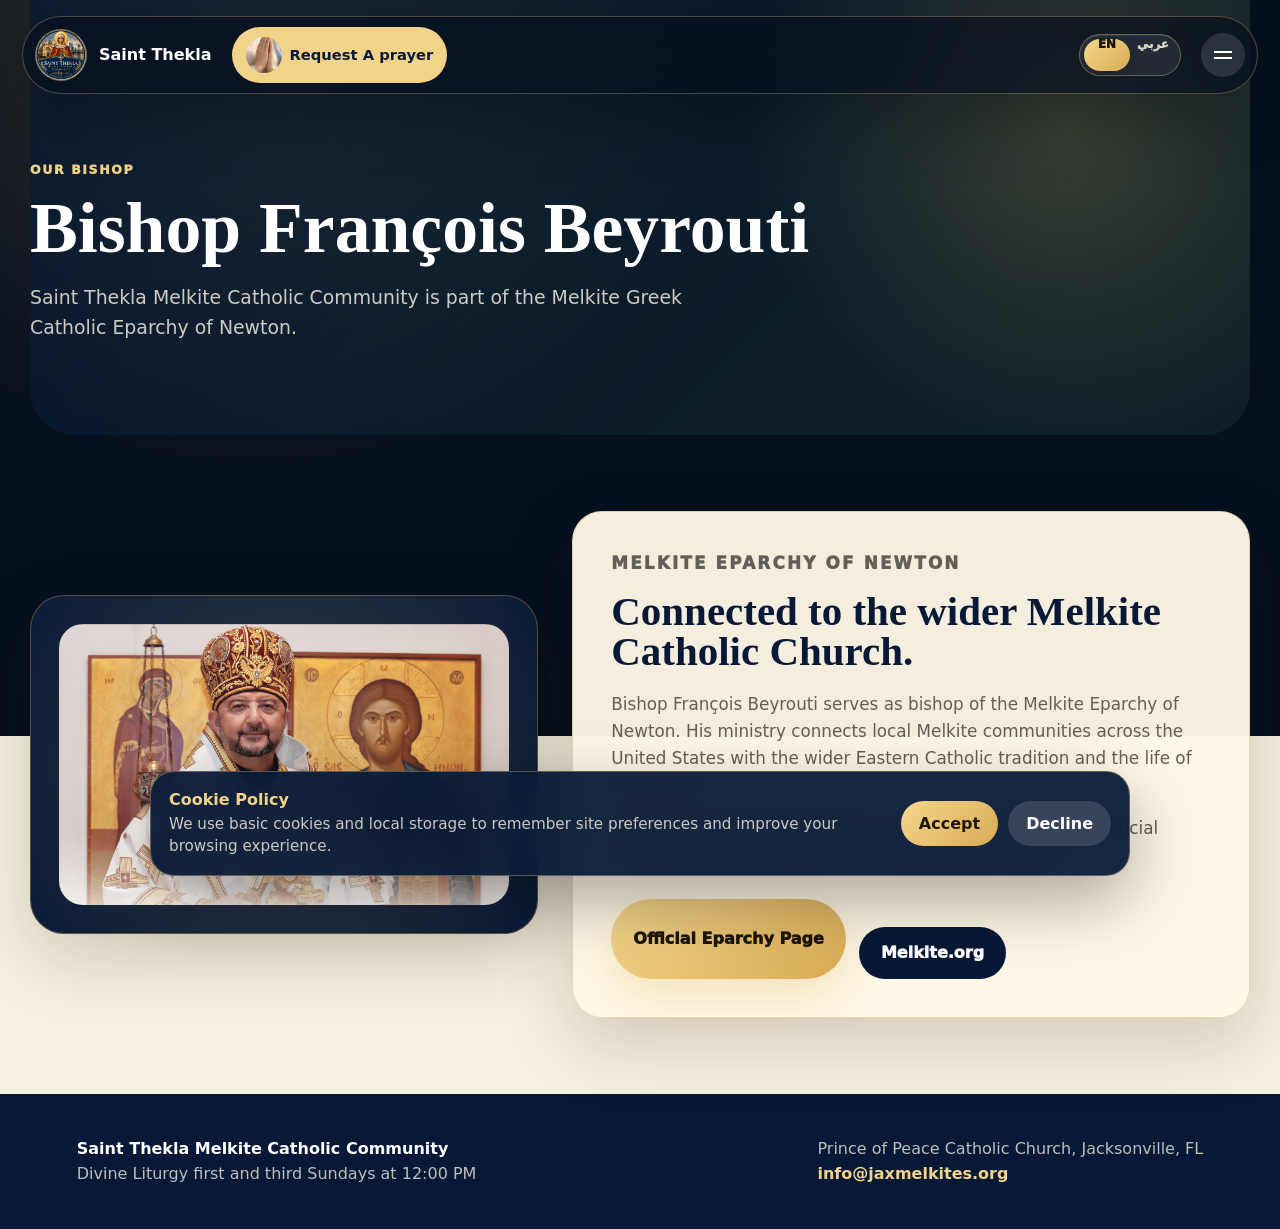
==== commit fa2a5310: "Use prayer photo and visible Request A prayer label" ====
--- a/bishop.html
+++ b/bishop.html
@@ -18,9 +18,9 @@
         <img src="./assets/hero-emblem.jpg" alt="Saint Thekla Melkite Catholic Community emblem" />
         <span>Saint Thekla</span>
       </a>
-      <a class="prayer-link" href="/requestprayer" aria-label="Request Prayer" title="Request Prayer">
-        <span aria-hidden="true">🙏</span>
-        <span class="prayer-link-label">Request Prayer</span>
+      <a class="prayer-link" href="/requestprayer" aria-label="Request A prayer" title="Request A prayer">
+        <img class="prayer-link-image" src="./assets/prayer-hands.jpeg" alt="" width="36" height="36" />
+        <span class="prayer-link-label">Request A prayer</span>
       </a>
       <button class="menu-toggle" type="button" aria-label="Open navigation" aria-expanded="false" data-menu-toggle>
         <span></span>
--- a/styles.css
+++ b/styles.css
@@ -1884,6 +1884,15 @@
   white-space: nowrap;
 }
 
+.prayer-link-image {
+  width: 36px;
+  height: 36px;
+  flex: 0 0 auto;
+  object-fit: cover;
+  object-position: center;
+  border-radius: 50%;
+}
+
 .prayer-link:hover {
   background: var(--cream);
 }
@@ -1923,11 +1932,7 @@
 @media (max-width: 720px) {
   .prayer-link {
     padding: 8px;
-    font-size: 1.35rem;
-  }
-
-  .prayer-link-label {
-    display: none;
+    font-size: 0.82rem;
   }
 }
 
@@ -1936,3 +1941,35 @@
     display: none;
   }
 }
+
+@media (max-width: 520px) {
+  .site-header {
+    gap: 4px;
+  }
+
+  .brand img {
+    width: 32px;
+    height: 32px;
+  }
+
+  .prayer-link {
+    gap: 5px;
+    padding: 6px;
+    font-size: 0.7rem;
+  }
+
+  .prayer-link-image {
+    width: 28px;
+    height: 28px;
+  }
+
+  .language-toggle {
+    width: 56px;
+    font-size: 0.6rem;
+  }
+
+  .menu-toggle {
+    flex-basis: 36px;
+    width: 36px;
+  }
+}
